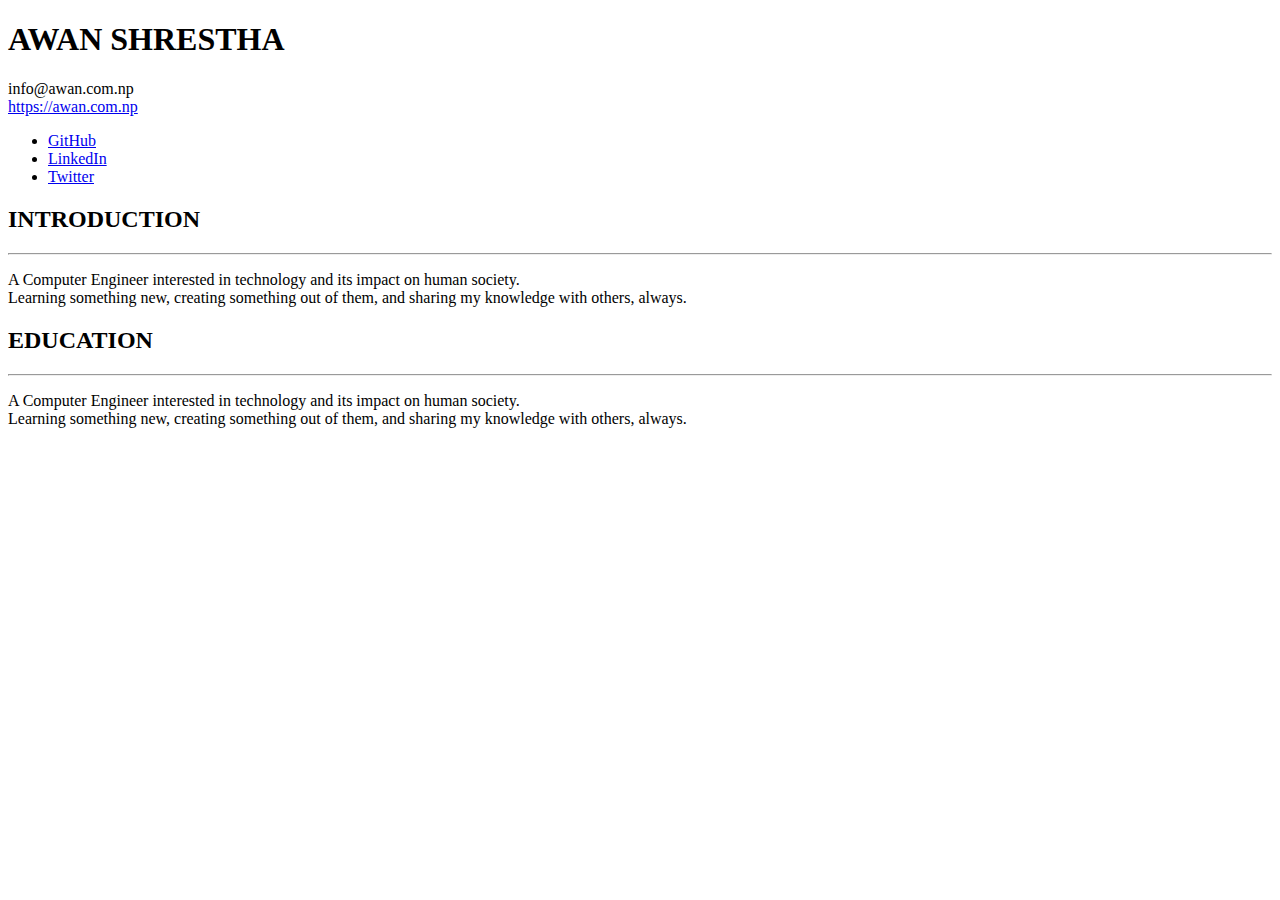
==== index.html @ 1afc9c22 "adds basic details" ====
<!DOCTYPE html>
<html lang="en">

<head>
    <meta charset="UTF-8">
    <meta http-equiv="X-UA-Compatible" content="IE=edge">
    <meta name="viewport" content="width=device-width, initial-scale=1.0">
    <link rel="shortcut icon" href="/assets/favicon.png" type="image/x-icon">

    <title>Awan Shrestha</title>
    <meta name="description" content="Awan Shrestha - Learn, Create, Contribute" />
    <meta name="keywords" content="Awan Shrestha" />

    <meta property="og:locale" content="en_US" />
    <meta property="og:title" content="Awan Shrestha" />
    <meta property="og:description" content="Awan Shrestha - Learn, Create, Contribute." />
    <meta property="og:type" content="website" />
    <meta property="og:url" content="https://awanshrestha.github.io/" />
    <meta property="og:site_name" content="Awan Shrestha" />
    <meta property="og:updated_time" content="2023-03-15T06:28:21+00:00" />
    <meta property="og:image" content="/assets/favicon.png" />
    <meta property="og:image:alt" content="Awan Shrestha" />

    <meta property="article:tag" content="Awan Shrestha" />

    <meta name="twitter:title" content="Awan Shrestha" />
    <meta name="twitter:description" content="Awan Shrestha - Learn, Create, Contribute" />
    <meta name="twitter:card" content="summary">
    <meta name="twitter:creator" content="Awan Shrestha">
    <meta name="twitter:image" content="https://awanshrestha.github.io/assets/favicon.png" />

    <script type="application/ld+json">
        {"@context":"https://schema.org","@graph":[{"@type":"WebPage","@id":"https://awanshrestha.github.io/","url":"https://awanshrestha.github.io/","name":"Awan Shrestha","datePublished":"2023-03-15T06:28:21+00:00","dateModified":"2023-03-15T06:28:21+00:00","headline":"Awan Shrestha","description":"Awan Shrestha - Learn, Create, Contribute","keywords":"Awan Shrestha","isPartOf":{"@id":"https://awanshrestha.github.io/"},"image":{"@type":"ImageObject","url":"https://awanshrestha.github.io/assets/favicon.png"},"inLanguage":"en","mainEntityOfPage":{"@id":"https://awanshrestha.github.io/","@type":"WebPage"},"author":[{"@type":"Person","name":"Awan Shrestha","sameAs":["https://www.linkedin.com/in/awanshrestha/","https://twitter.com/awanshrestha1","https://dev.to/awanshrestha/"],"url":"https://awanshrestha.github.io/","image":{"@type":"ImageObject","inLanguage":"en-US","url":"https://awanshrestha.github.io/assets/favicon.png","caption":"Eon Tools"}}]},{"@type":"WebSite","@id":"https://awanshrestha.github.io/","url":"https://awanshrestha.github.io/","name":"Awan Shrestha","description":"Awan Shrestha - Learn, Create, Contribute","inLanguage":"en"}]}
    </script>

</head>

<body>
    <div class="page-container">

        <header>
            <h1>AWAN SHRESTHA</h1>
            <p>
               <span>info@awan.com.np</span>
                <br>
            <a href="https://awan.com.np">https://awan.com.np</a>
            <ul>
                <li>
                    <a href="https://github.com/awanshrestha">GitHub</a>
                </li>
                <li>
                    <a href="https://www.linkedin.com/in/awanshrestha/">LinkedIn</a>
                </li>
                <li>
                    <a href="https://twitter.com/awanshrestha1">Twitter</a>
                </li>
            </ul>
            </p>
        </header>

        <div id="introduction">
            <h2>INTRODUCTION</h2>
            <hr>
            <p>
                A Computer Engineer interested in technology and its impact on  human society. 
                <br> 
                Learning something new, creating something out of them, and sharing my knowledge with others, always. 
            </p>
        </div>

        <div id="education">
            <h2>EDUCATION</h2>
            <hr>
            <p>
                A Computer Engineer interested in technology and its impact on  human society. 
                <br> 
                Learning something new, creating something out of them, and sharing my knowledge with others, always. 
            </p>
        </div>
    </div>
</body>

</html>
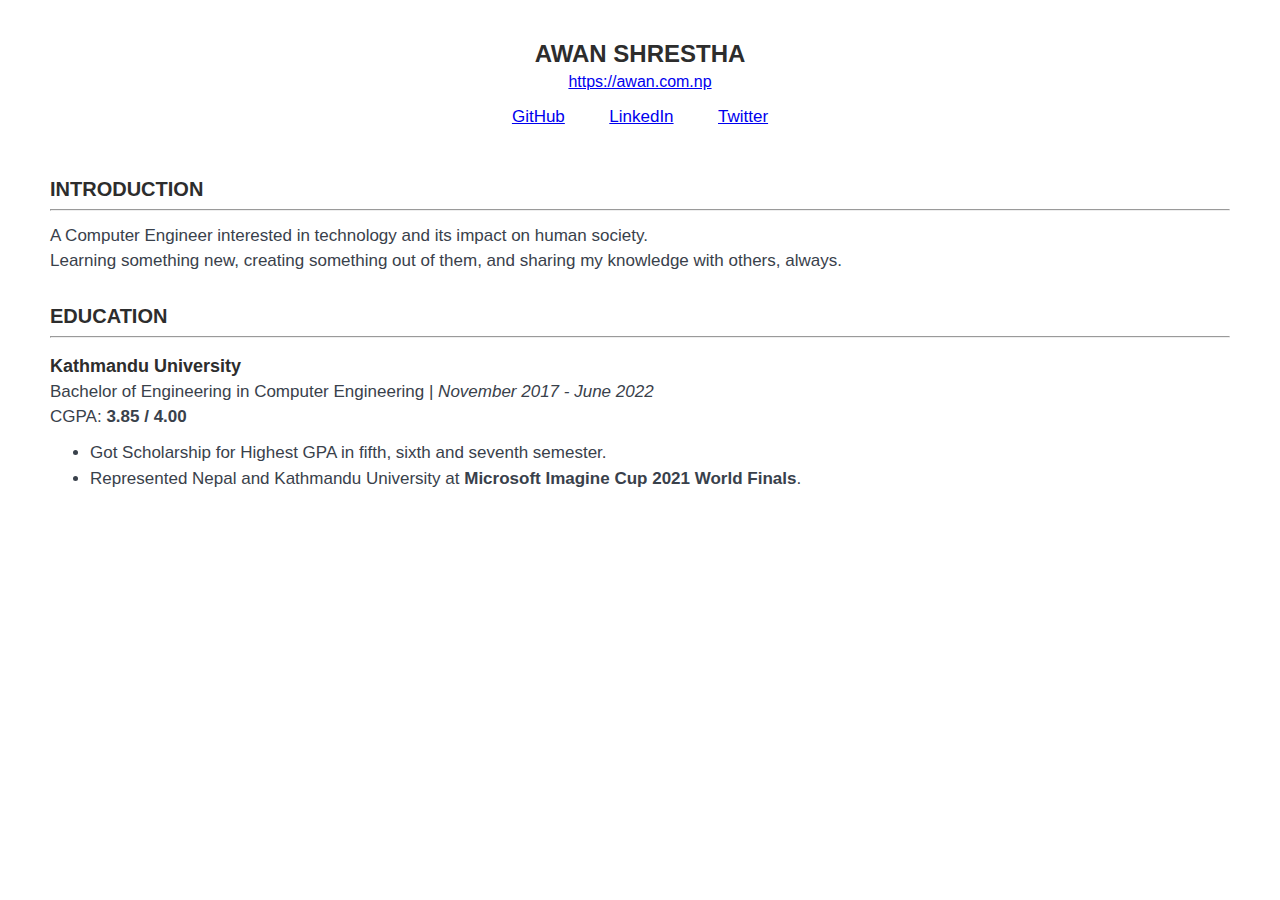
==== commit 739f3876: "adds basic details" ====
--- a/index.html
+++ b/index.html
@@ -33,6 +33,61 @@
         {"@context":"https://schema.org","@graph":[{"@type":"WebPage","@id":"https://awanshrestha.github.io/","url":"https://awanshrestha.github.io/","name":"Awan Shrestha","datePublished":"2023-03-15T06:28:21+00:00","dateModified":"2023-03-15T06:28:21+00:00","headline":"Awan Shrestha","description":"Awan Shrestha - Learn, Create, Contribute","keywords":"Awan Shrestha","isPartOf":{"@id":"https://awanshrestha.github.io/"},"image":{"@type":"ImageObject","url":"https://awanshrestha.github.io/assets/favicon.png"},"inLanguage":"en","mainEntityOfPage":{"@id":"https://awanshrestha.github.io/","@type":"WebPage"},"author":[{"@type":"Person","name":"Awan Shrestha","sameAs":["https://www.linkedin.com/in/awanshrestha/","https://twitter.com/awanshrestha1","https://dev.to/awanshrestha/"],"url":"https://awanshrestha.github.io/","image":{"@type":"ImageObject","inLanguage":"en-US","url":"https://awanshrestha.github.io/assets/favicon.png","caption":"Eon Tools"}}]},{"@type":"WebSite","@id":"https://awanshrestha.github.io/","url":"https://awanshrestha.github.io/","name":"Awan Shrestha","description":"Awan Shrestha - Learn, Create, Contribute","inLanguage":"en"}]}
     </script>
 
+    <style>
+        body{
+            margin: 0;
+            padding: 0;
+            font-family: Arial, Helvetica, sans-serif;
+        }
+        .page-container{
+            margin: 40px 50px;
+        }
+        header{
+            text-align: center;
+        }
+        h1, h2, h3{
+            color: #2D2D2D;
+        }
+        p, li{
+            font-size: 17px;
+            color: #39414b;
+        }
+        p{
+            margin: 5px 0 0;
+        }
+        hr{
+            margin-bottom: 15px;
+        }
+        li{
+            margin: 6px 0;
+        }
+        h1{
+            margin-bottom: 5px;
+            font-size: 24px;
+        }
+        header p{
+            margin: 5px;
+        }
+        header ul{
+            padding: 0;
+            margin: 10px 0;
+            list-style: none;
+        }
+        header ul li{
+            display: inline-block;
+            padding: 0 20px;
+        }
+        h2{
+            margin-bottom: 0;
+            font-size: 20px;
+        }
+        h3{
+            margin-bottom: 5px;
+            font-size: 18px;
+        }
+        
+    </style>
+
 </head>
 
 <body>
@@ -40,41 +95,55 @@
 
         <header>
             <h1>AWAN SHRESTHA</h1>
-            <p>
-               <span>info@awan.com.np</span>
-                <br>
-            <a href="https://awan.com.np">https://awan.com.np</a>
+            <div>
+            <a href="https://awan.com.np" target="_blank">https://awan.com.np</a>
             <ul>
                 <li>
-                    <a href="https://github.com/awanshrestha">GitHub</a>
+                    <a href="https://github.com/awanshrestha" target="_blank">GitHub</a>
                 </li>
                 <li>
-                    <a href="https://www.linkedin.com/in/awanshrestha/">LinkedIn</a>
+                    <a href="https://www.linkedin.com/in/awanshrestha/" target="_blank">LinkedIn</a>
                 </li>
                 <li>
-                    <a href="https://twitter.com/awanshrestha1">Twitter</a>
+                    <a href="https://twitter.com/awanshrestha1" target="_blank">Twitter</a>
                 </li>
             </ul>
-            </p>
+        </div>
         </header>
+        <br>
 
         <div id="introduction">
             <h2>INTRODUCTION</h2>
             <hr>
             <p>
                 A Computer Engineer interested in technology and its impact on  human society. 
-                <br> 
+            </p>
+            <p>
                 Learning something new, creating something out of them, and sharing my knowledge with others, always. 
             </p>
         </div>
 
+        <br>
+
         <div id="education">
             <h2>EDUCATION</h2>
             <hr>
+            <h3>Kathmandu University</h3>
             <p>
-                A Computer Engineer interested in technology and its impact on  human society. 
-                <br> 
-                Learning something new, creating something out of them, and sharing my knowledge with others, always. 
+                Bachelor of Engineering in Computer Engineering | <em>November 2017 - June 2022</em>
+            </p>
+            <p>
+                CGPA: <strong>3.85 / 4.00</strong>
+            </p>
+            <p>
+                <ul>
+                    <li>
+                        Got Scholarship for Highest GPA in fifth, sixth and seventh semester. 
+                    </li>
+                    <li>
+                        Represented Nepal and Kathmandu University at <strong>Microsoft Imagine Cup 2021 World Finals</strong>.
+                    </li>
+                </ul>
             </p>
         </div>
     </div>
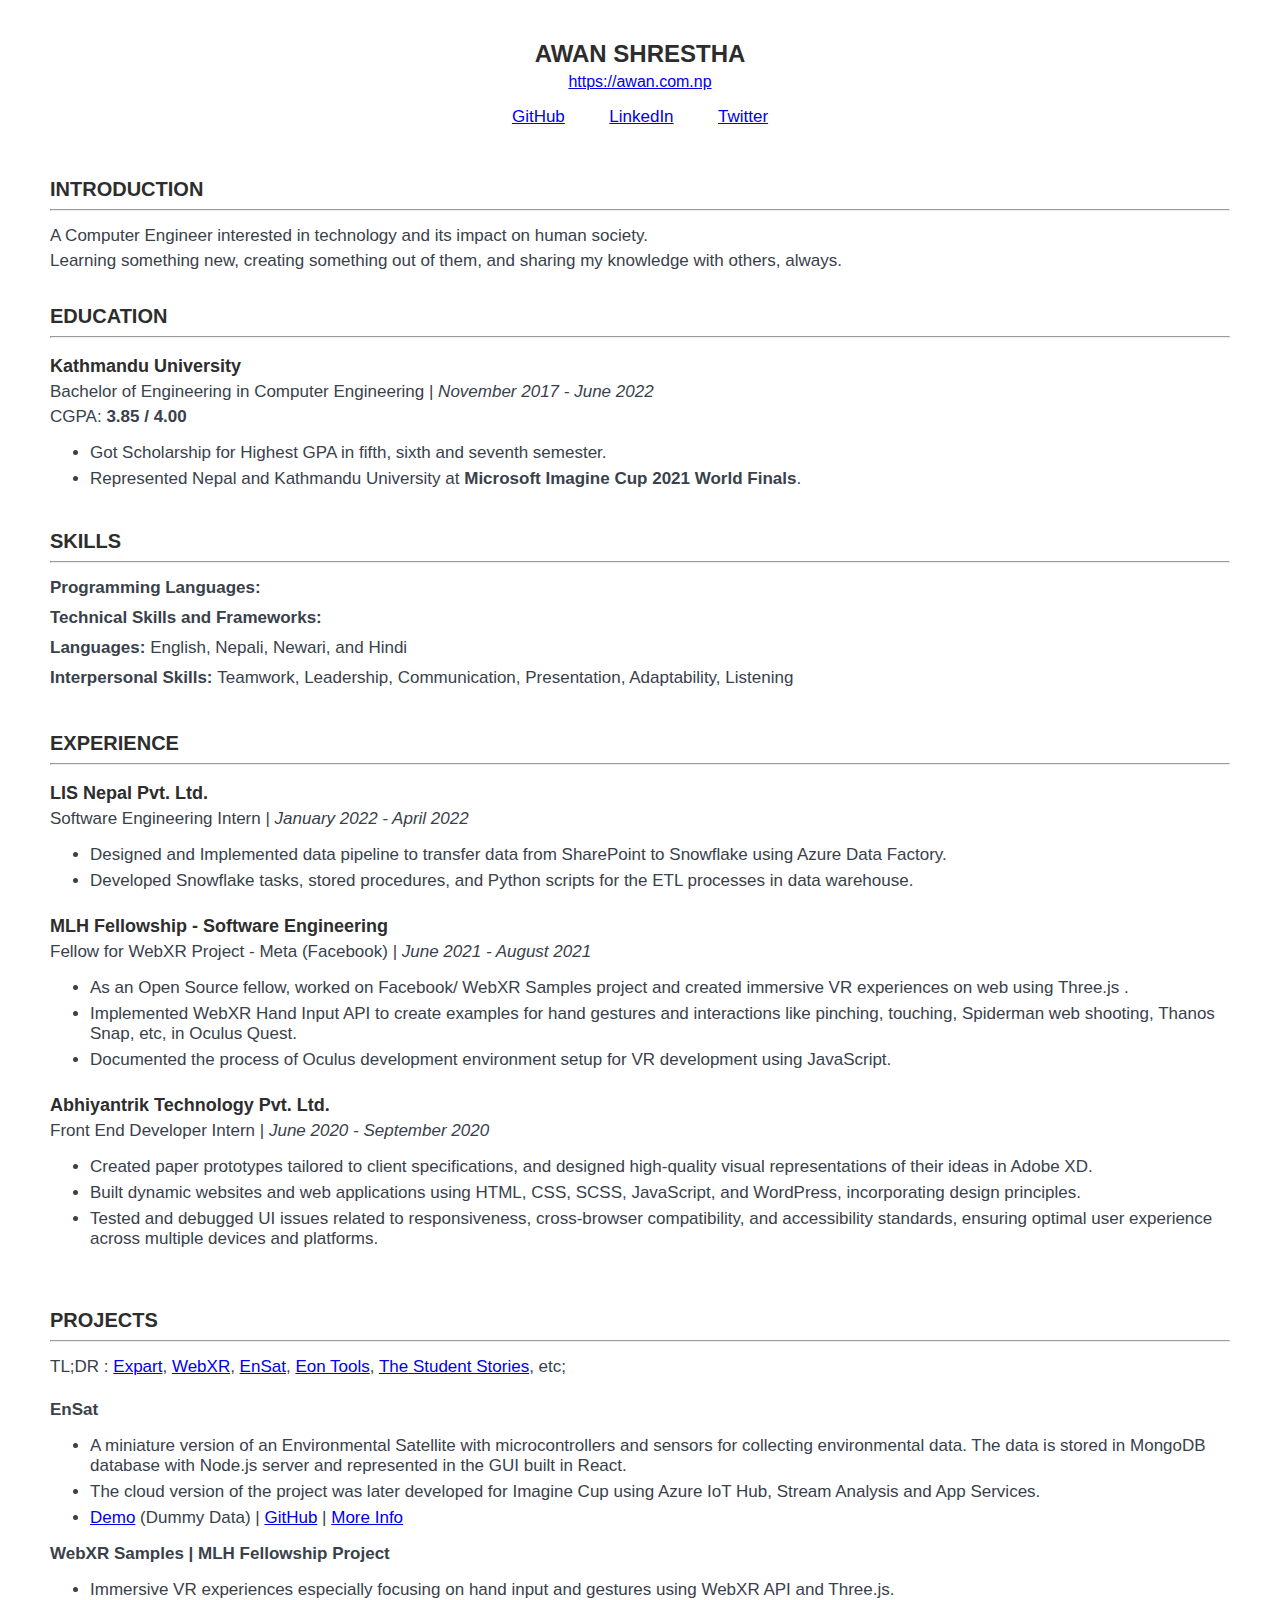
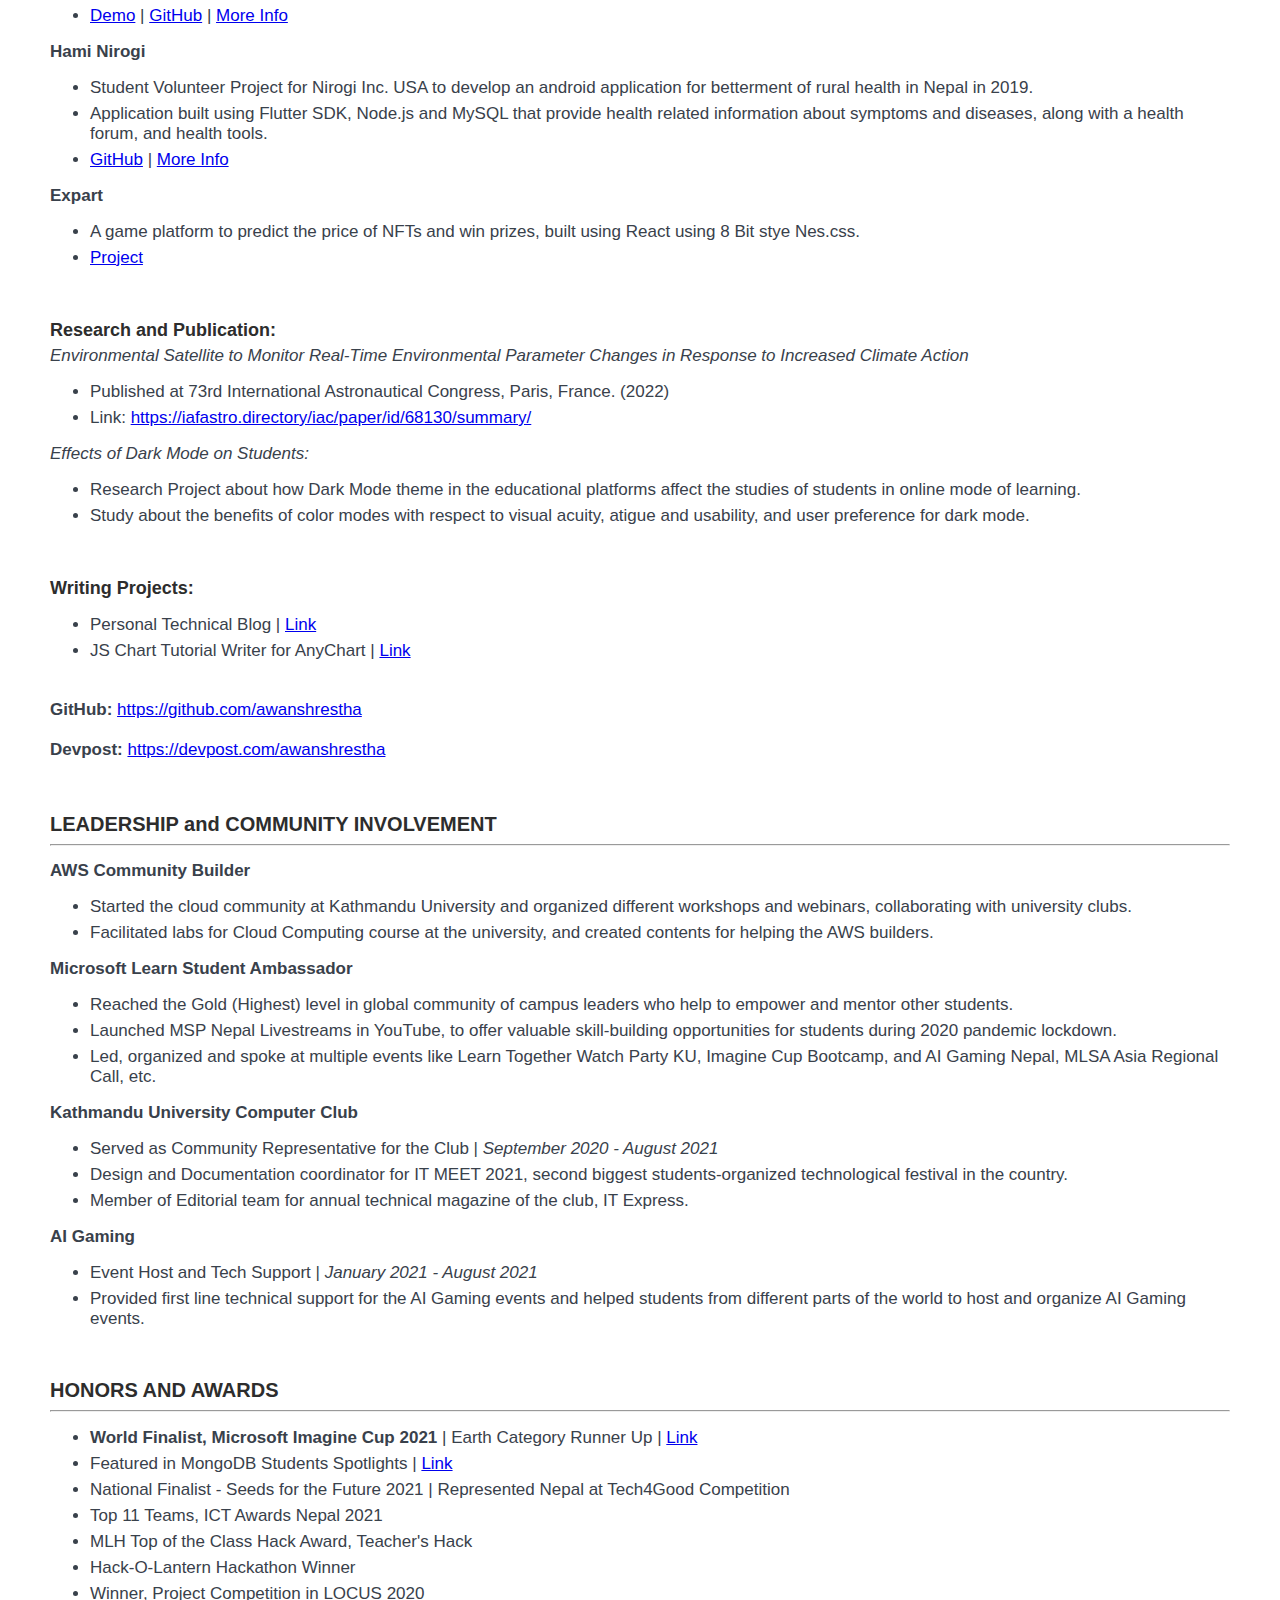
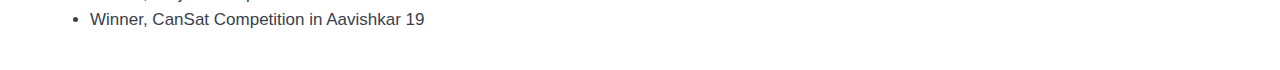
==== commit c1b9a9dc: "Adds other sections" ====
--- a/index.html
+++ b/index.html
@@ -34,58 +34,87 @@
     </script>
 
     <style>
-        body{
+        body {
             margin: 0;
             padding: 0;
             font-family: Arial, Helvetica, sans-serif;
         }
-        .page-container{
+
+        .page-container {
             margin: 40px 50px;
         }
-        header{
+
+        header {
             text-align: center;
         }
-        h1, h2, h3{
+
+        h1,
+        h2,
+        h3 {
             color: #2D2D2D;
         }
-        p, li{
+
+        p,
+        li {
             font-size: 17px;
             color: #39414b;
         }
-        p{
+
+        p {
             margin: 5px 0 0;
         }
-        hr{
+
+        hr {
             margin-bottom: 15px;
         }
-        li{
+
+        li {
             margin: 6px 0;
         }
-        h1{
+
+        h1 {
             margin-bottom: 5px;
             font-size: 24px;
         }
-        header p{
+
+        header p {
             margin: 5px;
         }
-        header ul{
+
+        header ul {
             padding: 0;
             margin: 10px 0;
             list-style: none;
         }
-        header ul li{
+
+        header ul li {
             display: inline-block;
             padding: 0 20px;
         }
-        h2{
+
+        h2 {
             margin-bottom: 0;
             font-size: 20px;
         }
-        h3{
+
+        h3 {
             margin-bottom: 5px;
             font-size: 18px;
         }
-        
+
+        #education ul {
+            margin-bottom: 0;
+        }
+
+        #skills p {
+            margin-bottom: 10px;
+        }
+
+        #experience ul {
+            margin-bottom: 25px;
+        }
+
+        #awards ul li {}
     </style>
 
 </head>
@@ -96,19 +125,19 @@
         <header>
             <h1>AWAN SHRESTHA</h1>
             <div>
-            <a href="https://awan.com.np" target="_blank">https://awan.com.np</a>
-            <ul>
-                <li>
-                    <a href="https://github.com/awanshrestha" target="_blank">GitHub</a>
-                </li>
-                <li>
-                    <a href="https://www.linkedin.com/in/awanshrestha/" target="_blank">LinkedIn</a>
-                </li>
-                <li>
-                    <a href="https://twitter.com/awanshrestha1" target="_blank">Twitter</a>
-                </li>
-            </ul>
-        </div>
+                <a href="https://awan.com.np" target="_blank">https://awan.com.np</a>
+                <ul>
+                    <li>
+                        <a href="https://github.com/awanshrestha" target="_blank">GitHub</a>
+                    </li>
+                    <li>
+                        <a href="https://www.linkedin.com/in/awanshrestha/" target="_blank">LinkedIn</a>
+                    </li>
+                    <li>
+                        <a href="https://twitter.com/awanshrestha1" target="_blank">Twitter</a>
+                    </li>
+                </ul>
+            </div>
         </header>
         <br>
 
@@ -116,10 +145,10 @@
             <h2>INTRODUCTION</h2>
             <hr>
             <p>
-                A Computer Engineer interested in technology and its impact on  human society. 
-            </p>
-            <p>
-                Learning something new, creating something out of them, and sharing my knowledge with others, always. 
+                A Computer Engineer interested in technology and its impact on human society.
+            </p>
+            <p>
+                Learning something new, creating something out of them, and sharing my knowledge with others, always.
             </p>
         </div>
 
@@ -136,16 +165,356 @@
                 CGPA: <strong>3.85 / 4.00</strong>
             </p>
             <p>
-                <ul>
-                    <li>
-                        Got Scholarship for Highest GPA in fifth, sixth and seventh semester. 
-                    </li>
-                    <li>
-                        Represented Nepal and Kathmandu University at <strong>Microsoft Imagine Cup 2021 World Finals</strong>.
-                    </li>
-                </ul>
-            </p>
-        </div>
+            <ul>
+                <li>
+                    Got Scholarship for Highest GPA in fifth, sixth and seventh semester.
+                </li>
+                <li>
+                    Represented Nepal and Kathmandu University at <strong>Microsoft Imagine Cup 2021 World
+                        Finals</strong>.
+                </li>
+            </ul>
+            </p>
+        </div>
+
+        <br>
+
+        <div id="skills">
+            <h2>SKILLS</h2>
+            <hr>
+            <p>
+                <strong>Programming Languages: </strong>
+                <span></span>
+            </p>
+            <p>
+                <strong>Technical Skills and Frameworks: </strong>
+                <span></span>
+            </p>
+            <p>
+                <strong>Languages: </strong>
+                <span>English, Nepali, Newari, and Hindi</span>
+            </p>
+            <p>
+                <strong>Interpersonal Skills: </strong>
+                <span>Teamwork, Leadership, Communication, Presentation, Adaptability, Listening </span>
+            </p>
+        </div>
+
+        <br>
+
+        <div id="experience">
+            <h2>EXPERIENCE</h2>
+            <hr>
+            <h3>LIS Nepal Pvt. Ltd.</h3>
+            <p>
+                Software Engineering Intern | <em>January 2022 - April 2022</em>
+            </p>
+            <p>
+            <ul>
+                <li>
+                    Designed and Implemented data pipeline to transfer data from SharePoint to Snowflake using Azure
+                    Data Factory.
+                </li>
+                <li>
+                    Developed Snowflake tasks, stored procedures, and Python scripts for the ETL processes in data
+                    warehouse.
+                </li>
+            </ul>
+            </p>
+
+            <h3>MLH Fellowship - Software Engineering</h3>
+            <p>
+                Fellow for WebXR Project - Meta (Facebook) | <em>June 2021 - August 2021</em>
+            </p>
+            <p>
+            <ul>
+                <li>
+                    As an Open Source fellow, worked on Facebook/ WebXR Samples project and created immersive VR
+                    experiences on web using Three.js .
+                </li>
+                <li>
+                    Implemented WebXR Hand Input API to create examples for hand gestures and interactions like
+                    pinching, touching, Spiderman web shooting, Thanos Snap, etc, in Oculus Quest.
+                </li>
+                <li>
+                    Documented the process of Oculus development environment setup for VR development using JavaScript.
+                </li>
+            </ul>
+            </p>
+
+            <h3>Abhiyantrik Technology Pvt. Ltd.</h3>
+            <p>
+                Front End Developer Intern | <em>June 2020 - September 2020 </em>
+            </p>
+            <p>
+            <ul>
+                <li>
+                    Created paper prototypes tailored to client specifications, and designed high-quality visual
+                    representations of their ideas in Adobe XD.
+                </li>
+                <li>
+                    Built dynamic websites and web applications using HTML, CSS, SCSS, JavaScript, and WordPress,
+                    incorporating design principles.
+                </li>
+                <li>
+                    Tested and debugged UI issues related to responsiveness, cross-browser compatibility, and
+                    accessibility standards, ensuring optimal user experience across multiple devices and platforms.
+                </li>
+            </ul>
+            </p>
+        </div>
+
+        <br>
+
+        <div id="projects">
+            <h2>PROJECTS</h2>
+            <hr>
+
+            <p>
+                TL;DR :
+                <a href="https://expart.me/#/enter" target="_blank">Expart</a>,
+                <a href="https://www.youtube.com/watch?v=NhNpafQDHbs" target="_blank">WebXR</a>,
+                <a href="https://ensat.netlify.app/" target="_blank">EnSat</a>,
+                <a href="https://eontools.com/">Eon Tools</a>,
+                <a href="https://thestudentstories.com/" target="_blank">The Student Stories</a>, etc;
+            </p>
+            <br>
+
+            <p>
+                <strong>EnSat</strong>
+                <br>
+                <ul>
+                    <li>
+                        A miniature version of an Environmental Satellite with microcontrollers and sensors for collecting environmental data. The data is stored in MongoDB database with Node.js server and represented in the GUI built in React.
+                    </li>
+                    <li>
+                        The cloud version of the project was later developed for Imagine Cup using Azure IoT Hub, Stream Analysis and App Services.
+                    </li>
+                    <li>
+                        <a href="https://ensat.netlify.app/"
+                        target="_blank">Demo</a> (Dummy Data) 
+                        | <a href="https://github.com/awanshrestha/ensat"
+                        target="_blank">GitHub</a> 
+                        | <a href="https://ensatnepal.github.io/"
+                        target="_blank">More Info</a> 
+                    </li>
+                </ul>
+            </p>
+
+            <p>
+                <strong>WebXR Samples | MLH Fellowship Project</strong>
+                <br>
+                <ul>
+                    <li>
+                        Immersive VR experiences especially focusing on hand input and gestures using WebXR API and Three.js.
+                    </li>
+                    <li>
+                        <a href="https://www.youtube.com/watch?v=NhNpafQDHbs"
+                        target="_blank">Demo</a> 
+                        | <a href="https://github.com/awanshrestha/webxr-layers"
+                        target="_blank">GitHub</a> 
+                        | <a href="https://awan.com.np/mlh-fellowship/"
+                        target="_blank">More Info</a> 
+                    </li>
+                </ul>
+            </p>
+
+            <p>
+                <strong>Hami Nirogi </strong>
+                <br>
+                <ul>
+                    <li>
+                        Student Volunteer Project for Nirogi Inc. USA to develop an android application for betterment of rural health in Nepal in 2019.
+                    </li>
+                    <li>
+                        Application built using Flutter SDK, Node.js and MySQL that provide health related information about symptoms and diseases, along with a health forum, and health tools.
+                    </li>
+                    <li>
+                        <a href="https://github.com/awanshrestha/nirogi"
+                        target="_blank">GitHub</a> 
+                        | <a href="https://awan.com.np/hami-nirogi/"
+                        target="_blank">More Info</a> 
+                    </li>
+                </ul>
+            </p>
+
+            <p>
+                <strong>Expart </strong>
+                <br>
+                <ul>
+                    <li>
+                        A game platform to predict the price of NFTs and win prizes, built using React using 8 Bit stye Nes.css.
+                    </li>
+                    <li>
+                        <a href="https://expart.me/#/enter"
+                        target="_blank">Project</a> 
+                    </li>
+                </ul>
+            </p>
+
+            <br>
+
+            <h3>Research and Publication:</h3>
+            <p>
+                <em>Environmental Satellite to Monitor Real-Time Environmental Parameter Changes in Response to
+                    Increased Climate Action</em>
+                <br>
+                <ul>
+                    <li>
+                        Published at 73rd International Astronautical Congress, Paris, France. (2022)
+                    </li>
+                    <li>
+                        Link: <a href="https://iafastro.directory/iac/paper/id/68130/summary/"
+                            target="_blank">https://iafastro.directory/iac/paper/id/68130/summary/</a>
+                    </li>
+                </ul>
+            </p>
+            <p>
+                <em>Effects of Dark Mode on Students: </em>
+                <br>
+                <ul>
+                    <li>
+                        Research Project about how Dark Mode theme in the educational platforms affect the studies of students in online mode of learning.
+                    </li>
+                    <li>
+                        Study about the benefits of color modes with respect to visual acuity, atigue and usability, and user preference for dark mode.
+                    </li>
+                </ul>
+            </p>
+
+            <br>
+
+            <h3>Writing Projects:</h3>
+            <p>
+
+            <ul>
+                <li>
+                    Personal Technical Blog | <a href="https://awan.com.np/blog/" target="_blank">Link</a>
+                </li>
+                <li>
+                    JS Chart Tutorial Writer for AnyChart | <a href="https://www.anychart.com/blog/?s=awan+shrestha"
+                        target="_blank">Link</a>
+                </li>
+            </ul>
+            </p>
+            <br>
+
+            <p>
+                <strong>GitHub:</strong> <a href="https://github.com/awanshrestha"
+                    target="_blank">https://github.com/awanshrestha</a>
+                <br><br>
+                <strong>Devpost:</strong> <a href="https://devpost.com/awanshrestha"
+                    target="_blank">https://devpost.com/awanshrestha</a>
+            </p>
+        </div>
+
+        <br><br>
+
+        <div id="community">
+            <h2>LEADERSHIP and COMMUNITY INVOLVEMENT</h2>
+            <hr>
+
+            <p>
+                <strong>AWS Community Builder</strong>
+            <ul>
+                <li>
+                    Started the cloud community at Kathmandu University and organized different workshops and webinars,
+                    collaborating with university clubs.
+                </li>
+                <li>
+                    Facilitated labs for Cloud Computing course at the university, and created contents for helping the
+                    AWS builders.
+                </li>
+            </ul>
+            </p>
+
+            <p>
+                <strong>Microsoft Learn Student Ambassador</strong>
+            <ul>
+                <li>
+                    Reached the Gold (Highest) level in global community of campus leaders who help to empower and
+                    mentor other students.
+                </li>
+                <li>
+                    Launched MSP Nepal Livestreams in YouTube, to offer valuable skill-building opportunities for
+                    students during 2020 pandemic lockdown.
+                </li>
+                <li>
+                    Led, organized and spoke at multiple events like Learn Together Watch Party KU, Imagine Cup
+                    Bootcamp, and AI Gaming Nepal, MLSA Asia Regional Call, etc.
+                </li>
+            </ul>
+            </p>
+
+            <p>
+                <strong>Kathmandu University Computer Club</strong>
+            <ul>
+                <li>
+                    Served as Community Representative for the Club | <em> September 2020 - August 2021 </em>
+                </li>
+                <li>
+                    Design and Documentation coordinator for IT MEET 2021, second biggest students-organized
+                    technological festival in the country.
+                </li>
+                <li>
+                    Member of Editorial team for annual technical magazine of the club, IT Express.
+                </li>
+            </ul>
+            </p>
+
+            <p>
+                <strong>AI Gaming</strong>
+            <ul>
+                <li>
+                    Event Host and Tech Support | <em> January 2021 - August 2021 </em>
+                </li>
+                <li>
+                    Provided first line technical support for the AI Gaming events and helped students from different
+                    parts of the world to host and organize AI Gaming events.
+                </li>
+            </ul>
+            </p>
+        </div>
+
+        <br>
+
+        <div id="awards">
+            <h2>HONORS AND AWARDS</h2>
+            <hr>
+            <p>
+            <ul>
+                <li>
+                    <strong>World Finalist, Microsoft Imagine Cup 2021</strong>
+                    | Earth Category Runner Up | <a
+                        href="https://imaginecup.microsoft.com/en-us/Team/d329da5c-3ea7-4dd7-a049-24024b02f6df"
+                        target="_blank">Link</a>
+                </li>
+                <li>
+                    Featured in MongoDB Students Spotlights | <a
+                        href="https://www.mongodb.com/developer/project/EnSat/ " target="_blank">Link</a>
+                </li>
+                <li>
+                    National Finalist - Seeds for the Future 2021 | Represented Nepal at Tech4Good Competition
+                </li>
+                <li>
+                    Top 11 Teams, ICT Awards Nepal 2021
+                </li>
+                <li>
+                    MLH Top of the Class Hack Award, Teacher's Hack
+                </li>
+                <li>
+                    Hack-O-Lantern Hackathon Winner
+                </li>
+                <li>
+                    Winner, Project Competition in LOCUS 2020
+                </li>
+                <li>
+                    Winner, CanSat Competition in Aavishkar 19
+                </li>
+            </ul>
+            </p>
+        </div>
+
     </div>
 </body>
 
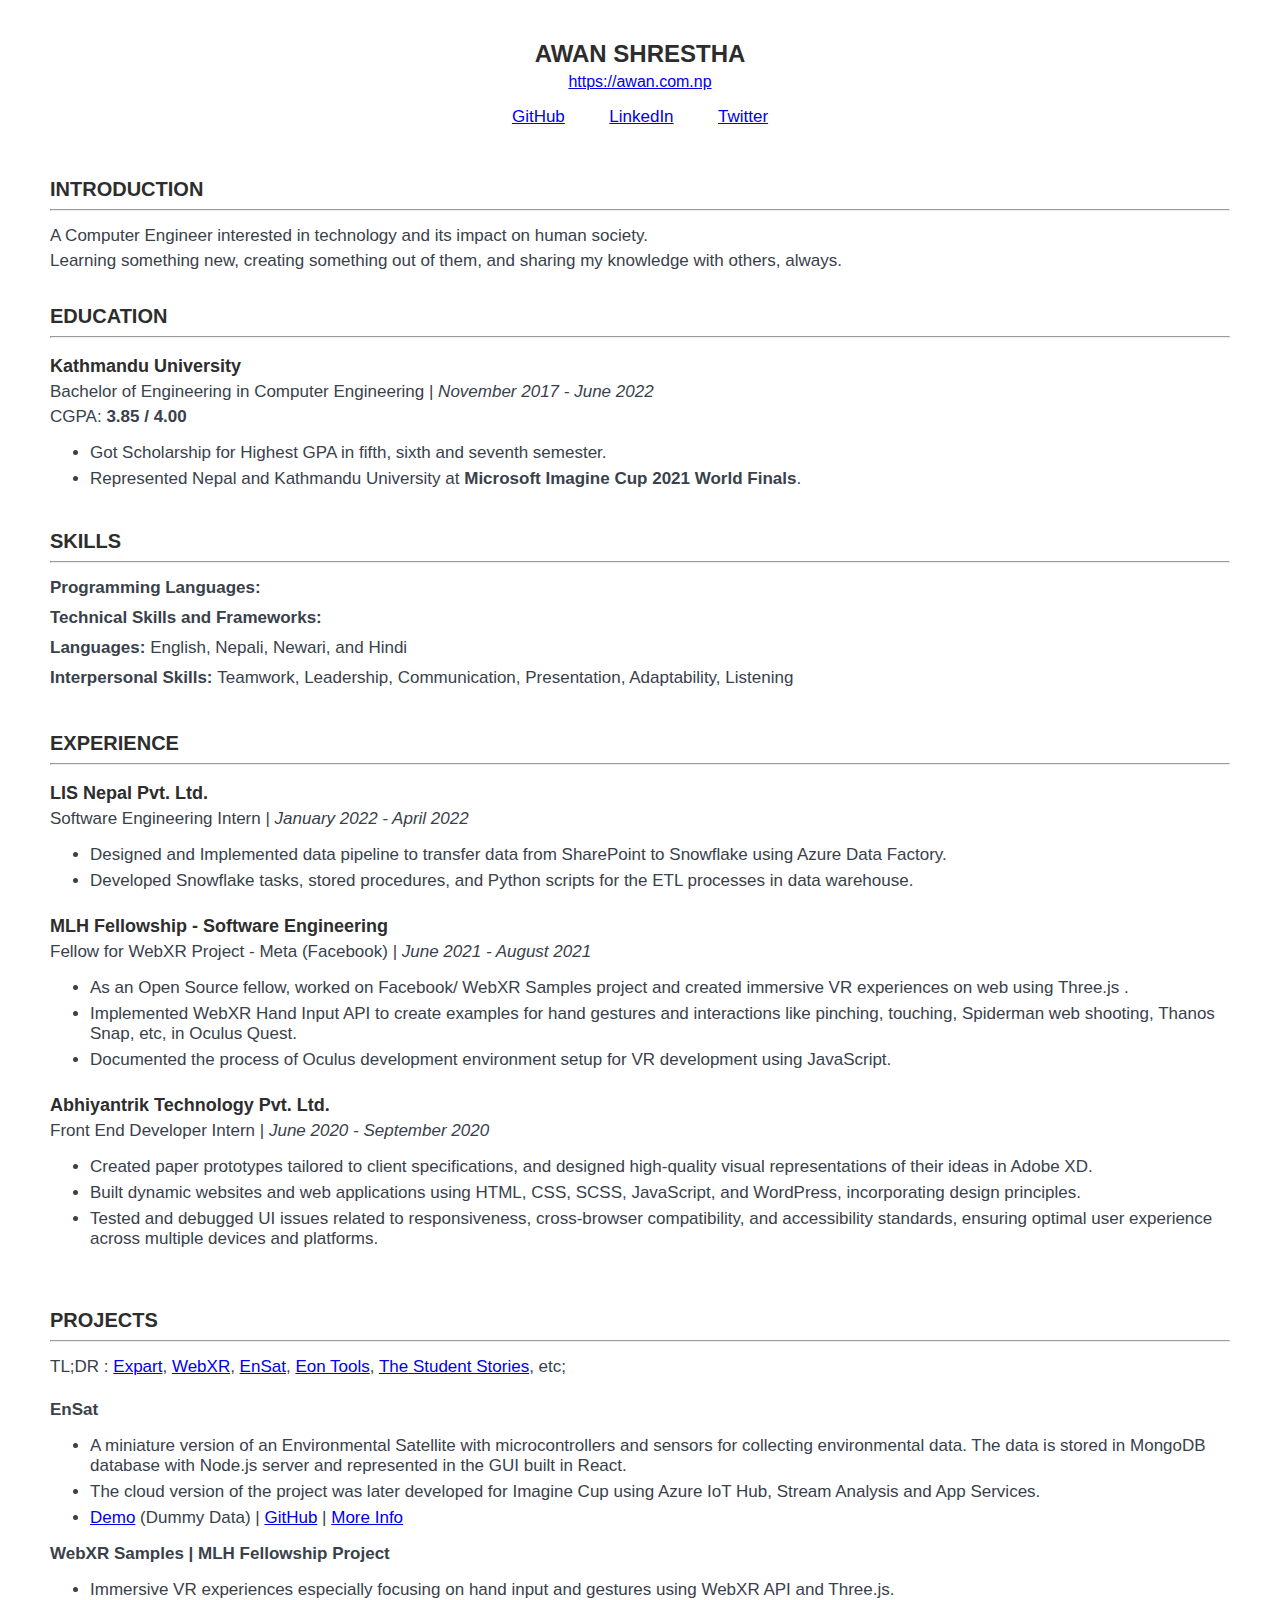
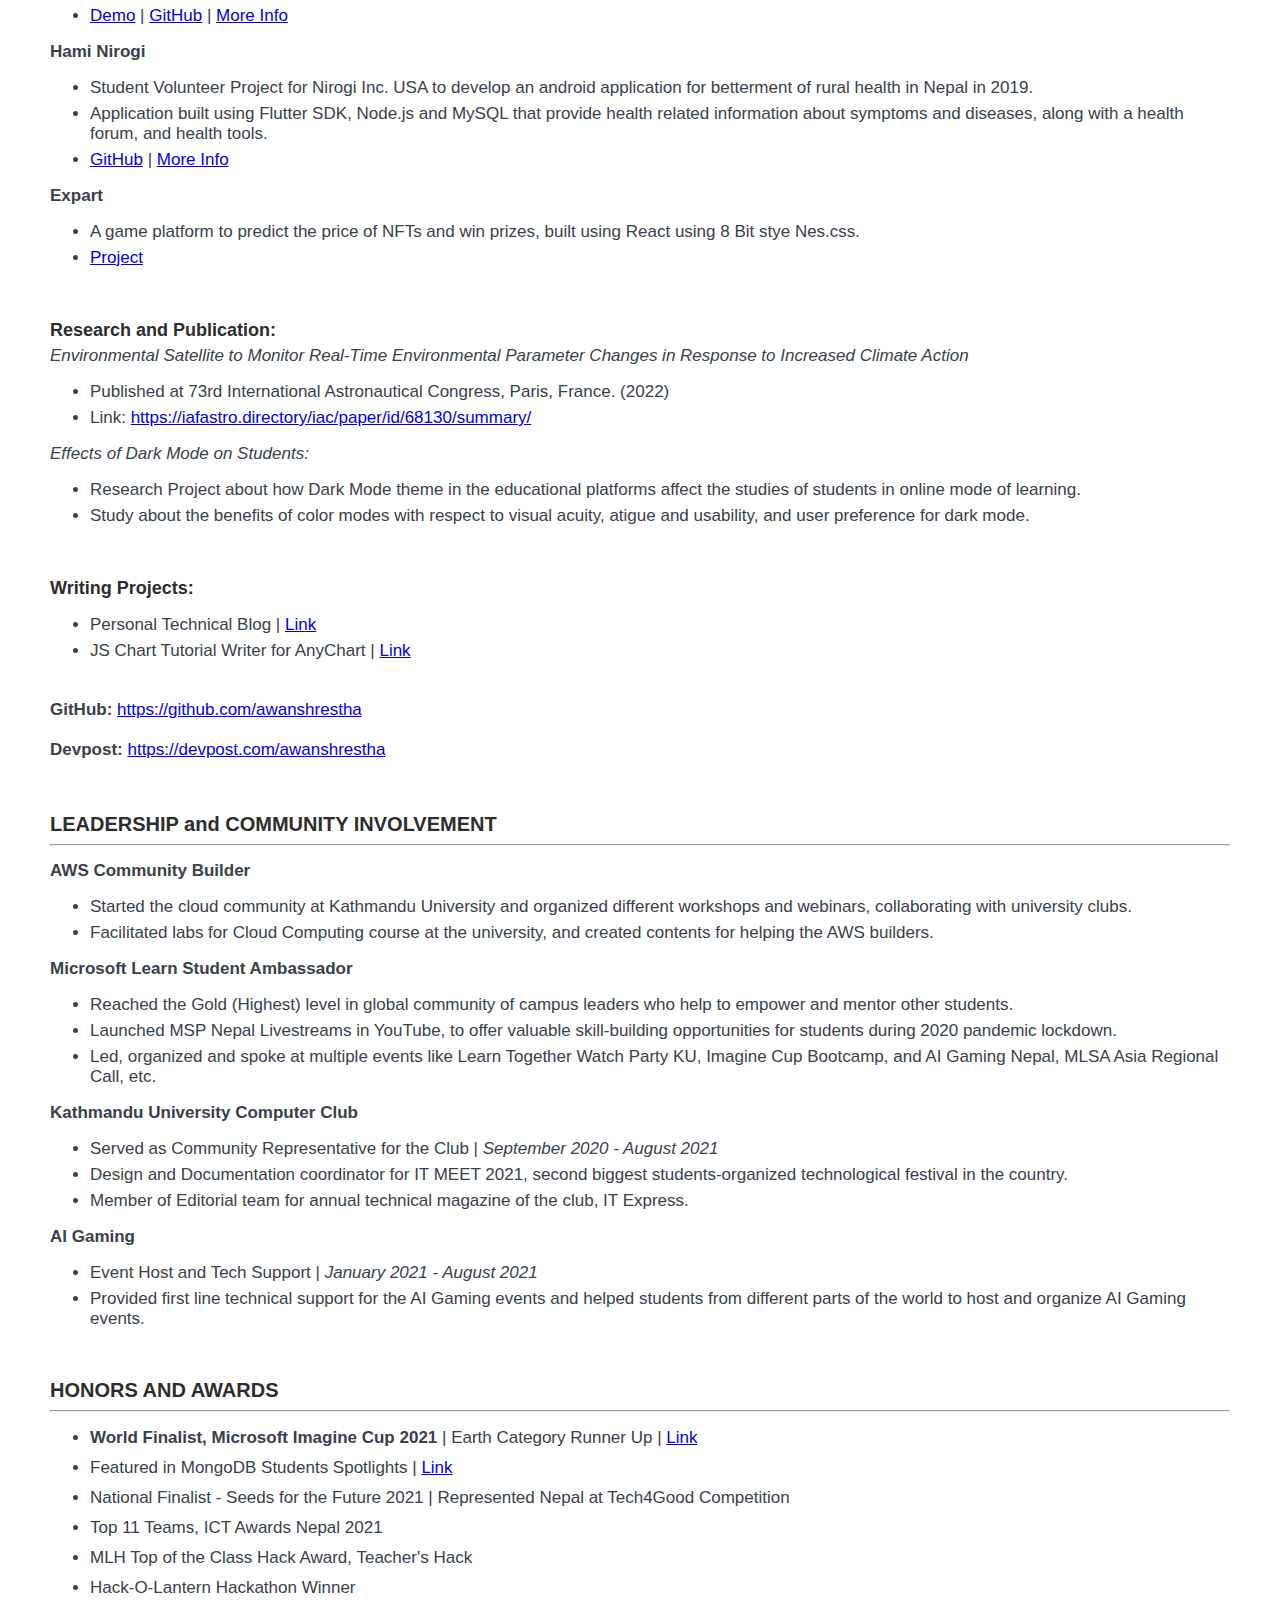
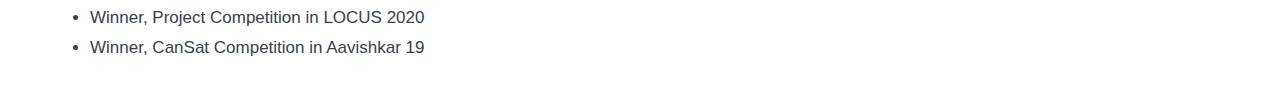
==== commit 5e5983d5: "Adds other sections" ====
--- a/index.html
+++ b/index.html
@@ -114,7 +114,9 @@
             margin-bottom: 25px;
         }
 
-        #awards ul li {}
+        #awards ul li {
+            margin: 10px 0;
+        }
     </style>
 
 </head>
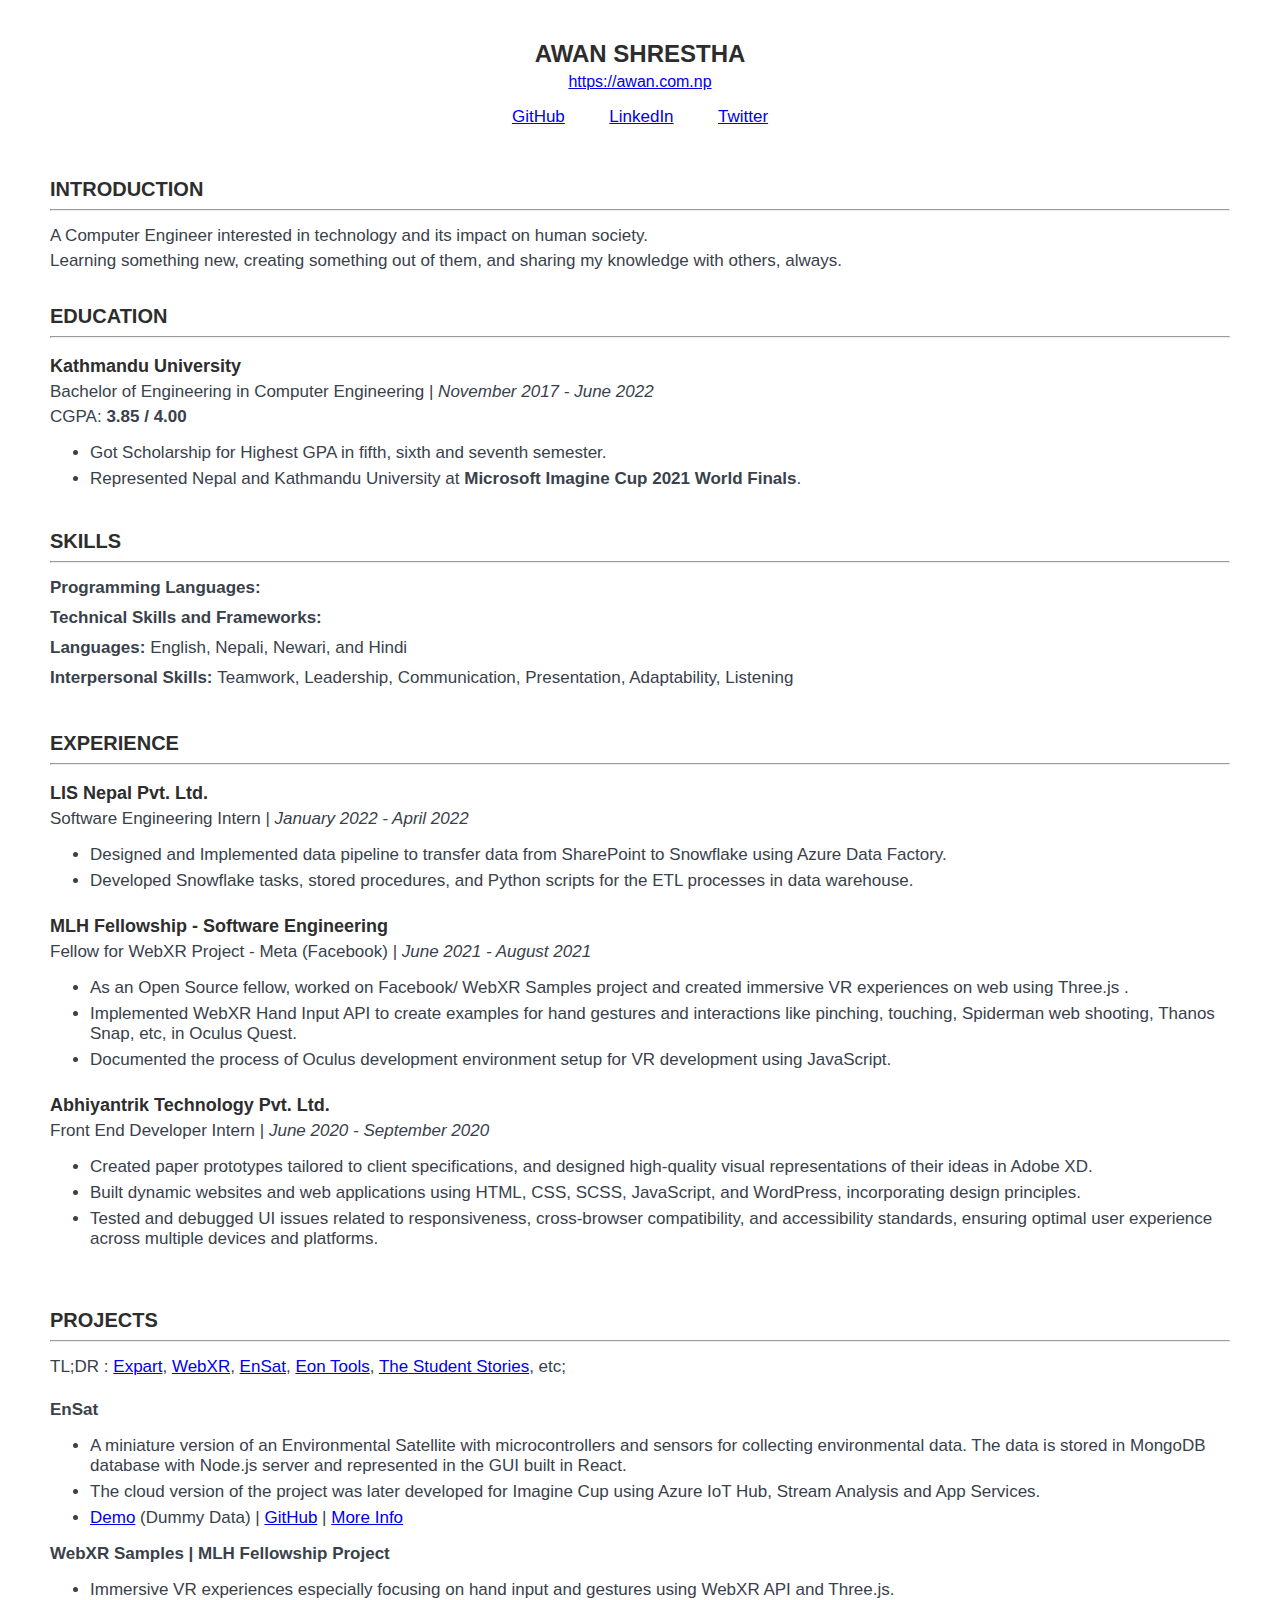
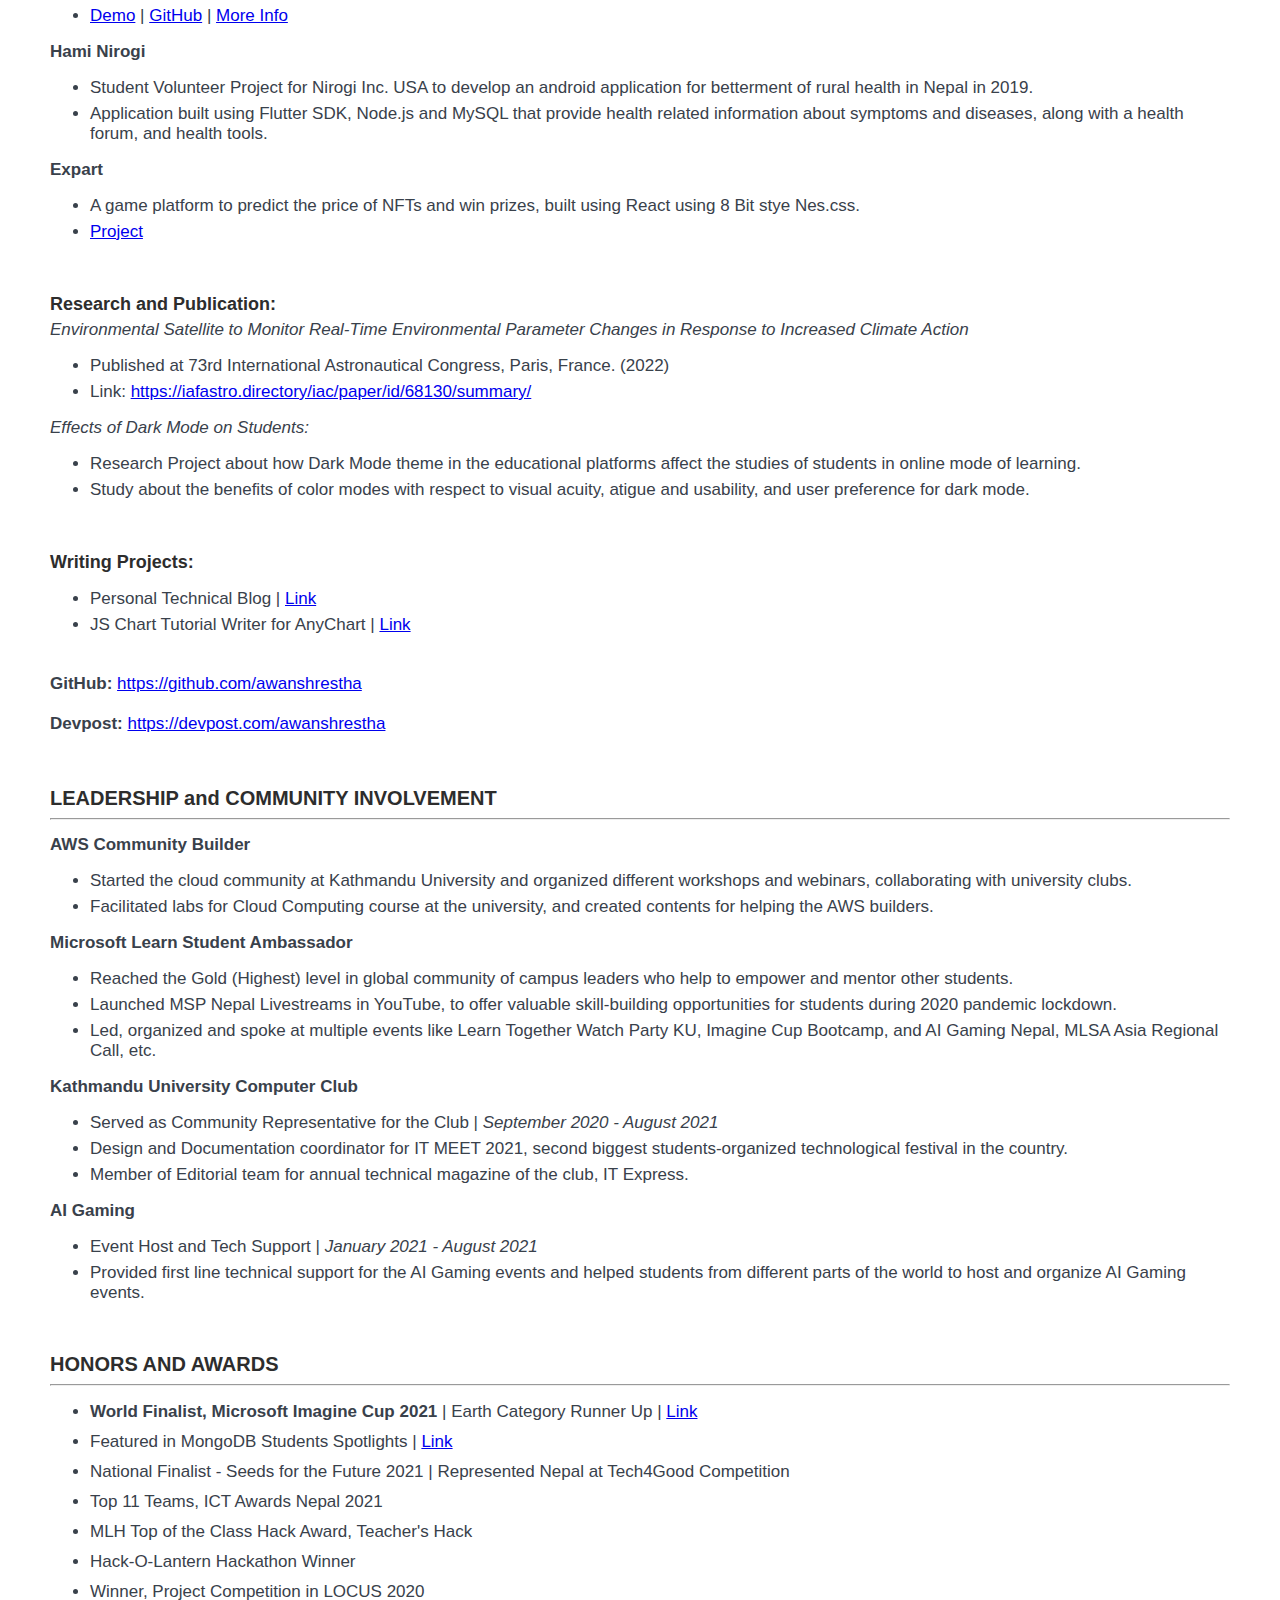
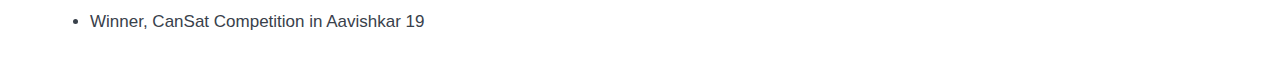
==== commit e90c0b49: "Adds other sections" ====
--- a/index.html
+++ b/index.html
@@ -277,7 +277,7 @@
                 <a href="https://expart.me/#/enter" target="_blank">Expart</a>,
                 <a href="https://www.youtube.com/watch?v=NhNpafQDHbs" target="_blank">WebXR</a>,
                 <a href="https://ensat.netlify.app/" target="_blank">EnSat</a>,
-                <a href="https://eontools.com/">Eon Tools</a>,
+                <a href="https://eontools.com/" target="_blank">Eon Tools</a>,
                 <a href="https://thestudentstories.com/" target="_blank">The Student Stories</a>, etc;
             </p>
             <br>
@@ -331,12 +331,6 @@
                     <li>
                         Application built using Flutter SDK, Node.js and MySQL that provide health related information about symptoms and diseases, along with a health forum, and health tools.
                     </li>
-                    <li>
-                        <a href="https://github.com/awanshrestha/nirogi"
-                        target="_blank">GitHub</a> 
-                        | <a href="https://awan.com.np/hami-nirogi/"
-                        target="_blank">More Info</a> 
-                    </li>
                 </ul>
             </p>
 
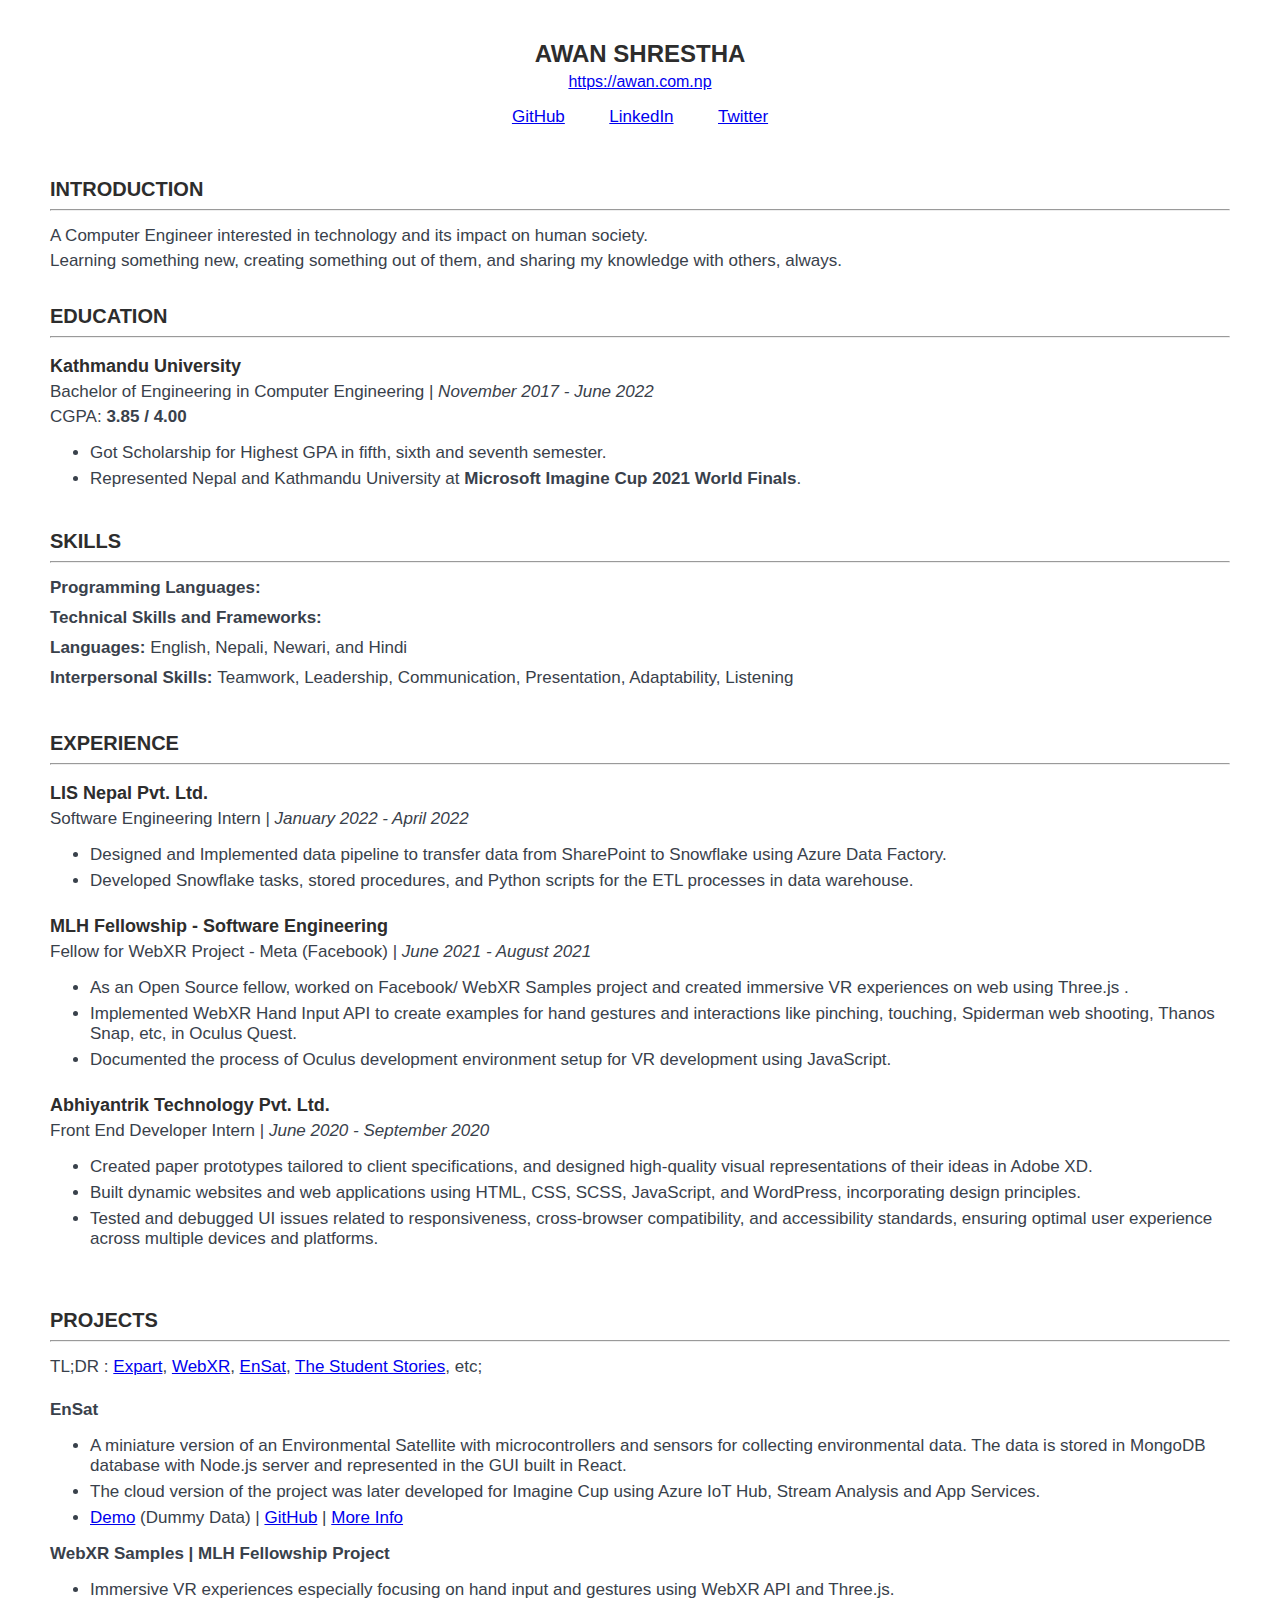
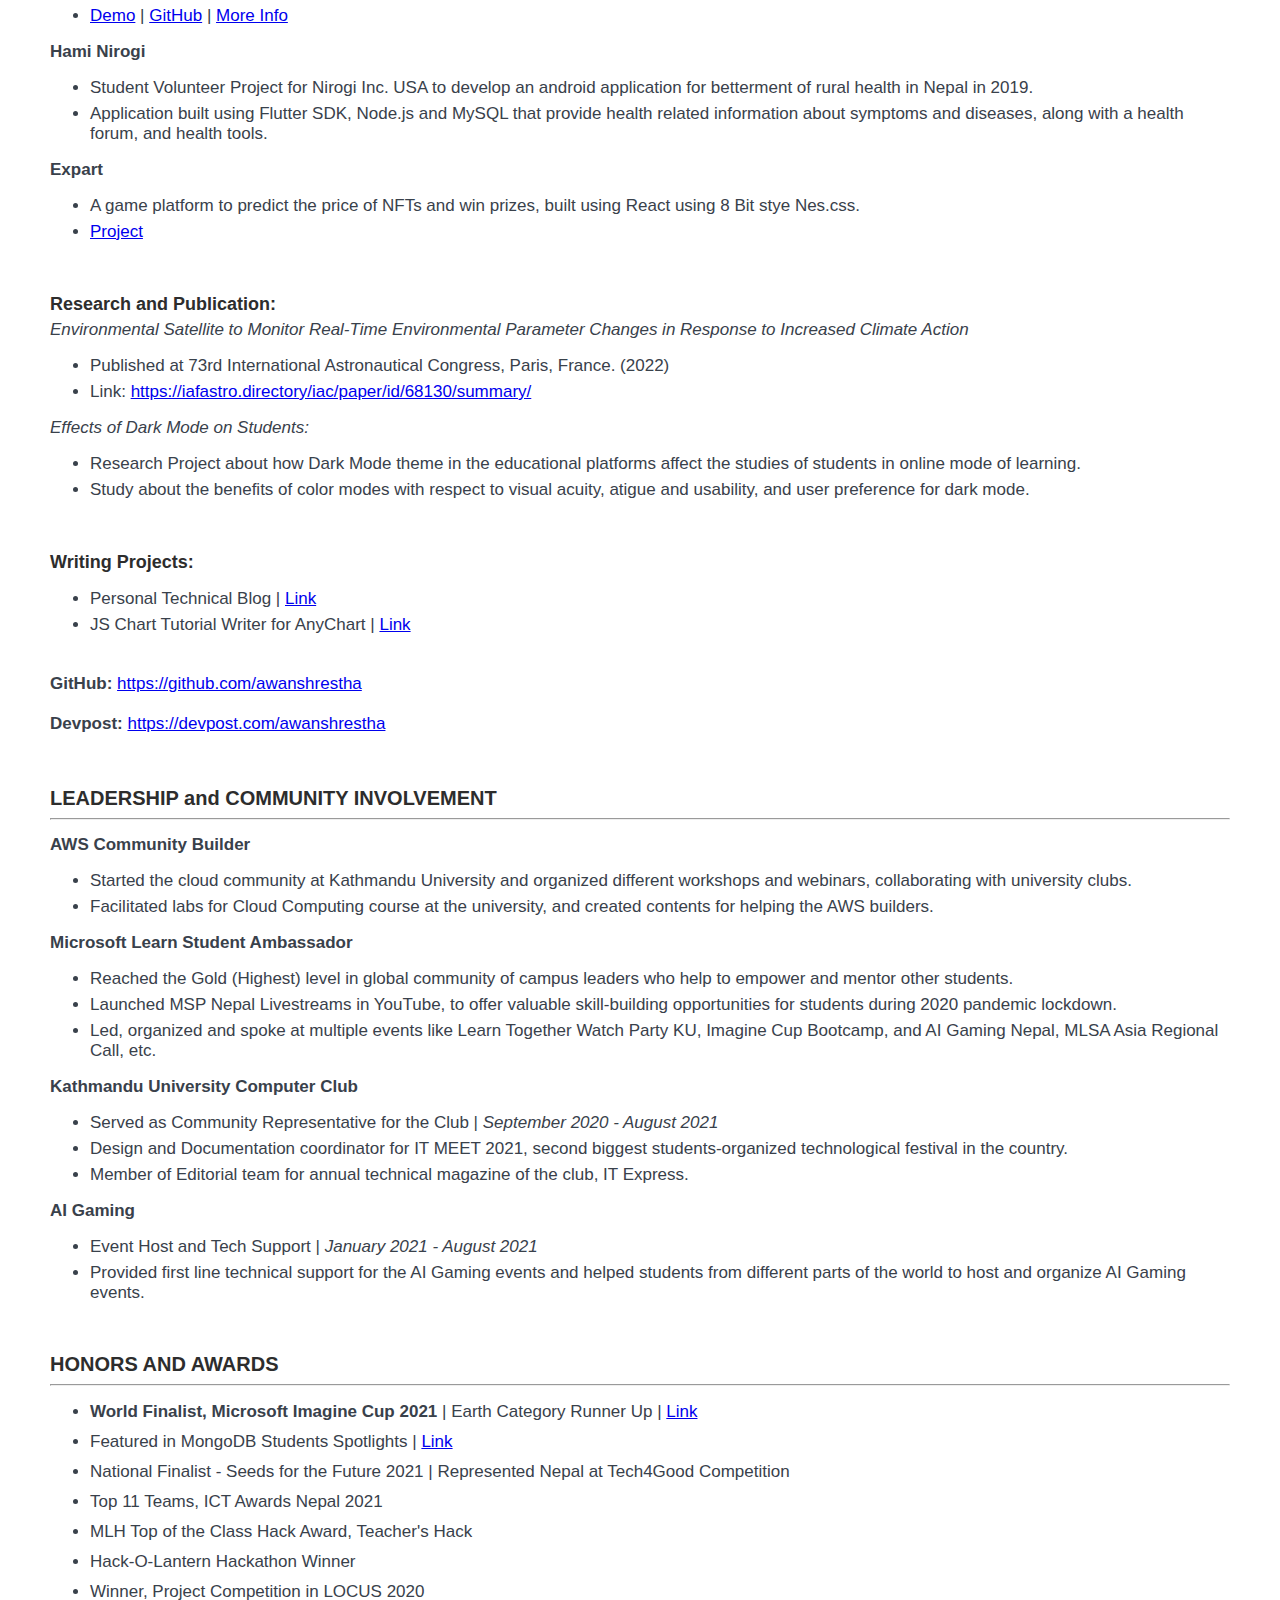
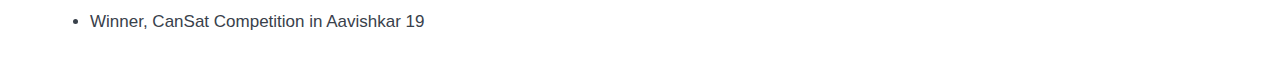
==== commit 1b6ea4b7: "Update index.html" ====
--- a/index.html
+++ b/index.html
@@ -277,7 +277,6 @@
                 <a href="https://expart.me/#/enter" target="_blank">Expart</a>,
                 <a href="https://www.youtube.com/watch?v=NhNpafQDHbs" target="_blank">WebXR</a>,
                 <a href="https://ensat.netlify.app/" target="_blank">EnSat</a>,
-                <a href="https://eontools.com/" target="_blank">Eon Tools</a>,
                 <a href="https://thestudentstories.com/" target="_blank">The Student Stories</a>, etc;
             </p>
             <br>
@@ -514,4 +513,4 @@
     </div>
 </body>
 
-</html>+</html>
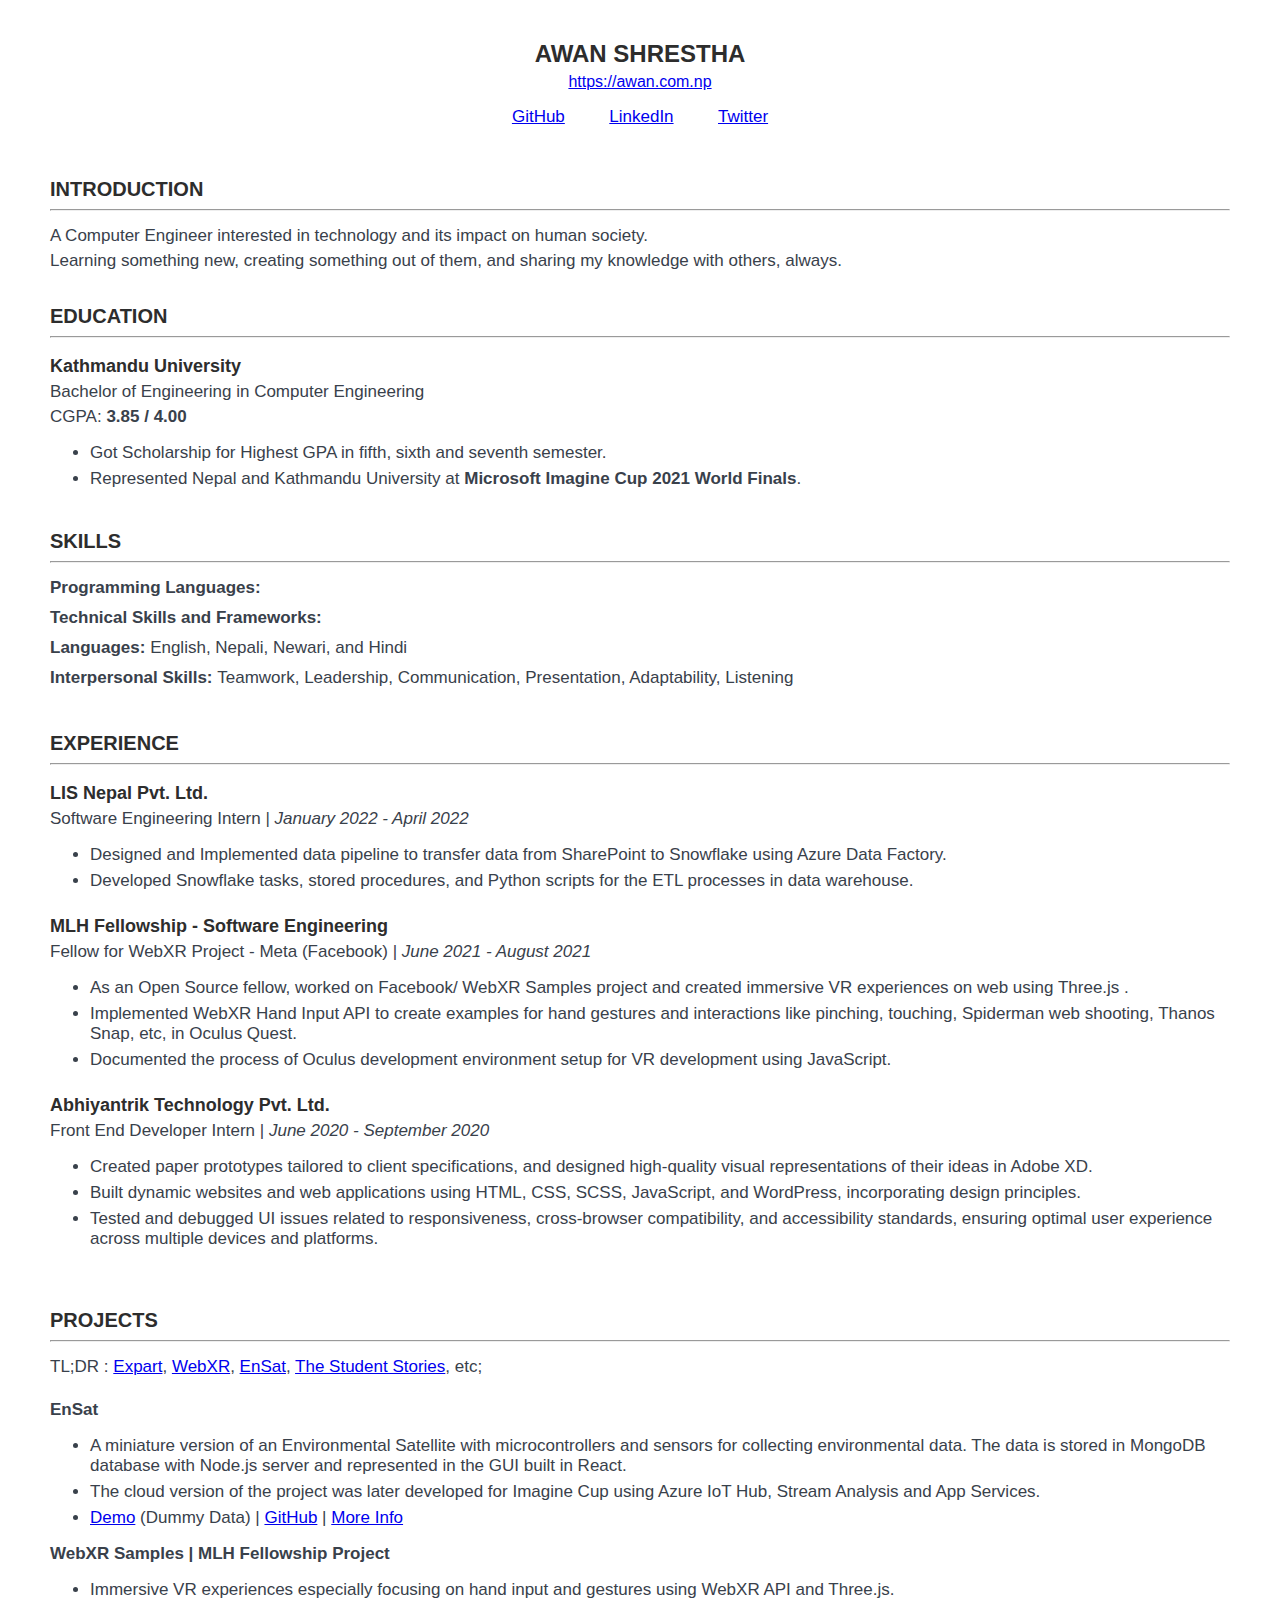
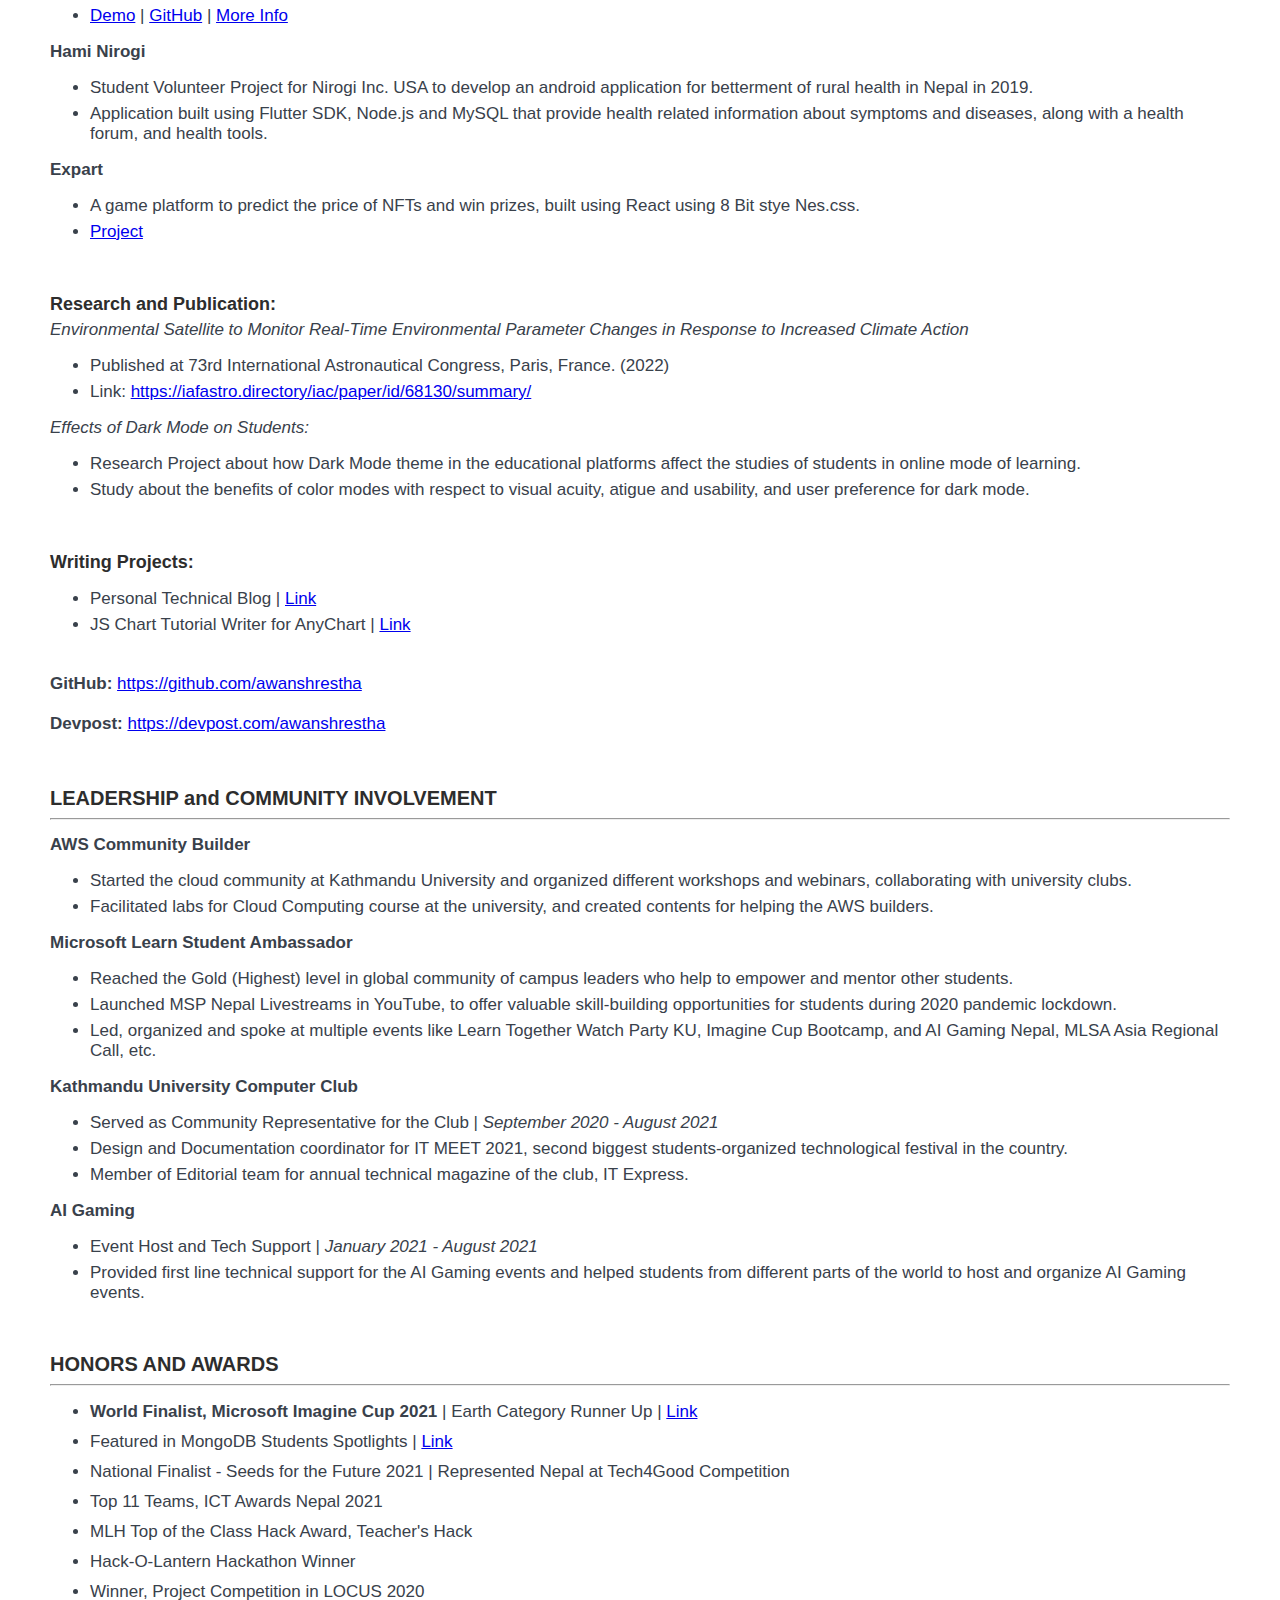
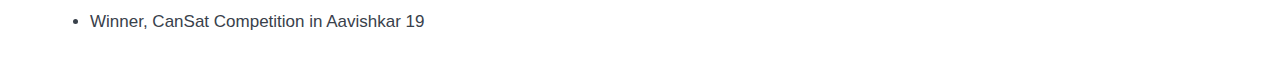
==== commit aacf38fa: "a" ====
--- a/index.html
+++ b/index.html
@@ -161,7 +161,7 @@
             <hr>
             <h3>Kathmandu University</h3>
             <p>
-                Bachelor of Engineering in Computer Engineering | <em>November 2017 - June 2022</em>
+                Bachelor of Engineering in Computer Engineering 
             </p>
             <p>
                 CGPA: <strong>3.85 / 4.00</strong>
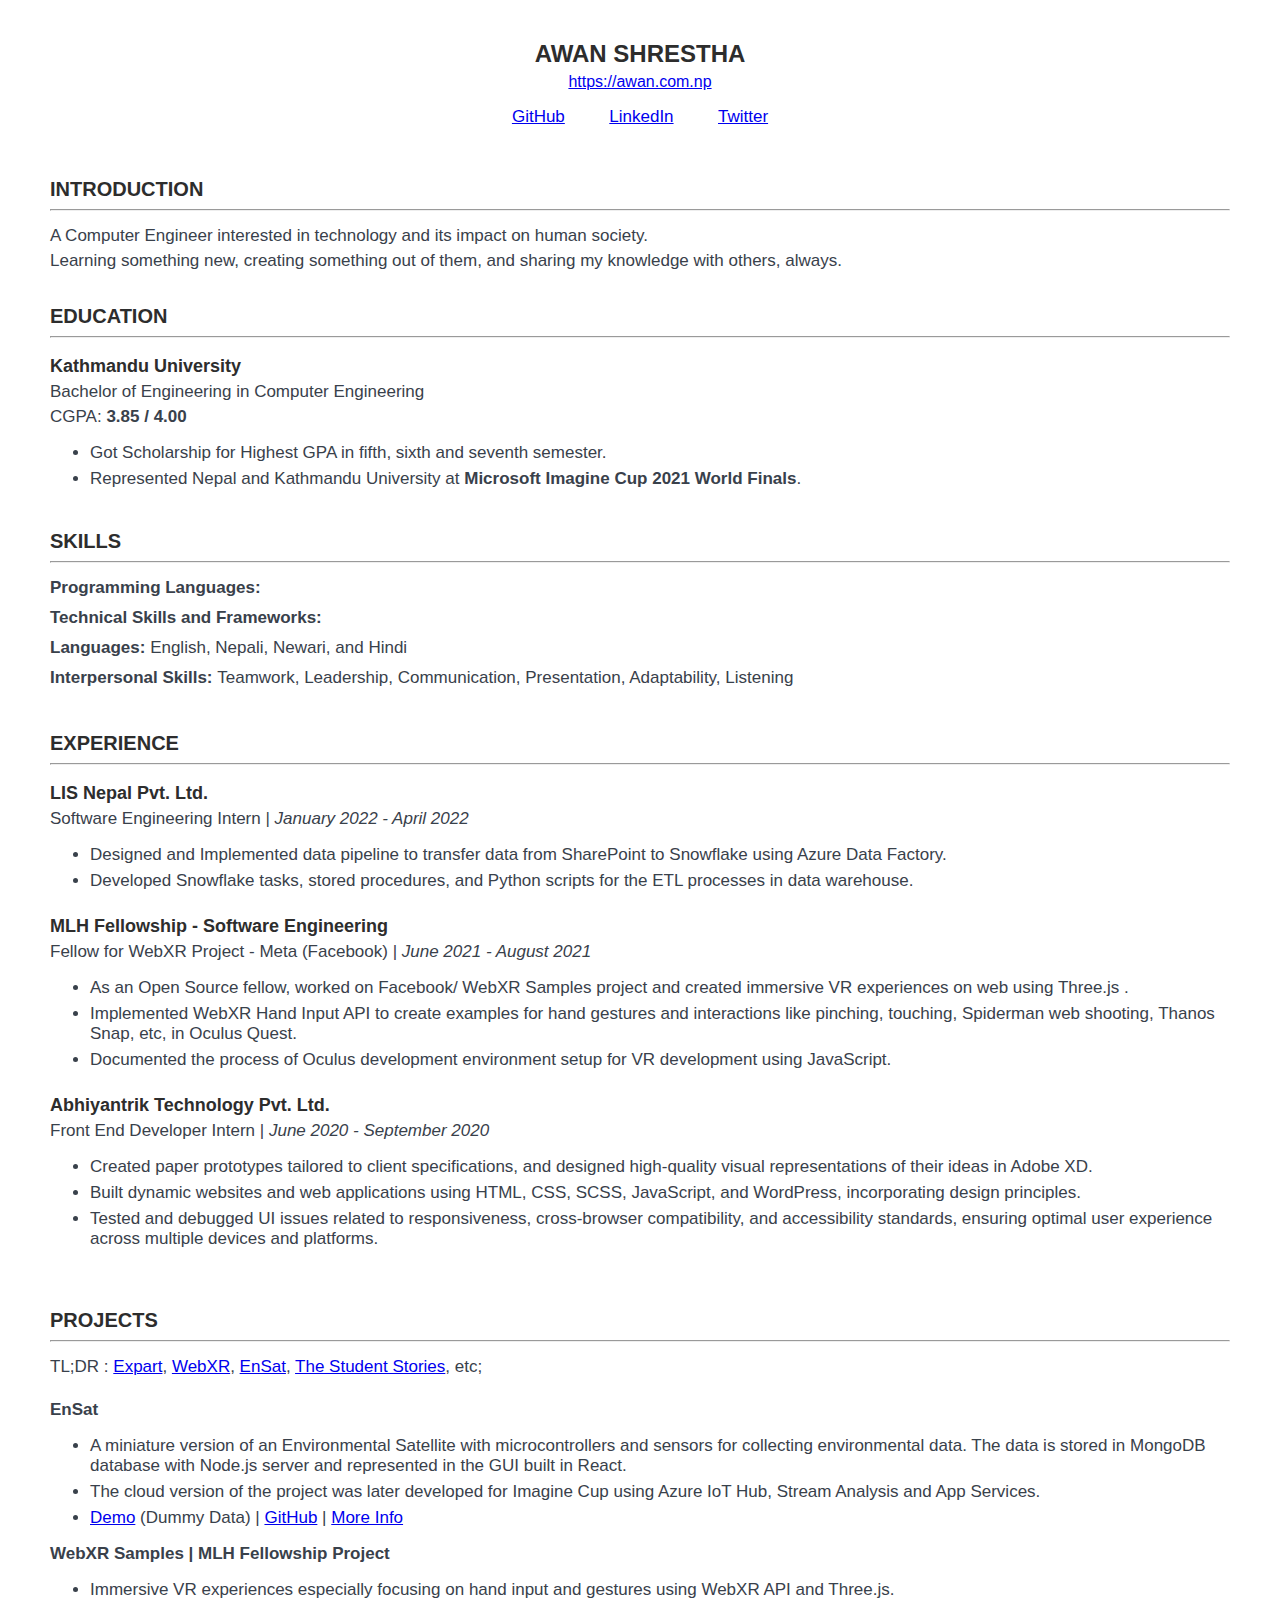
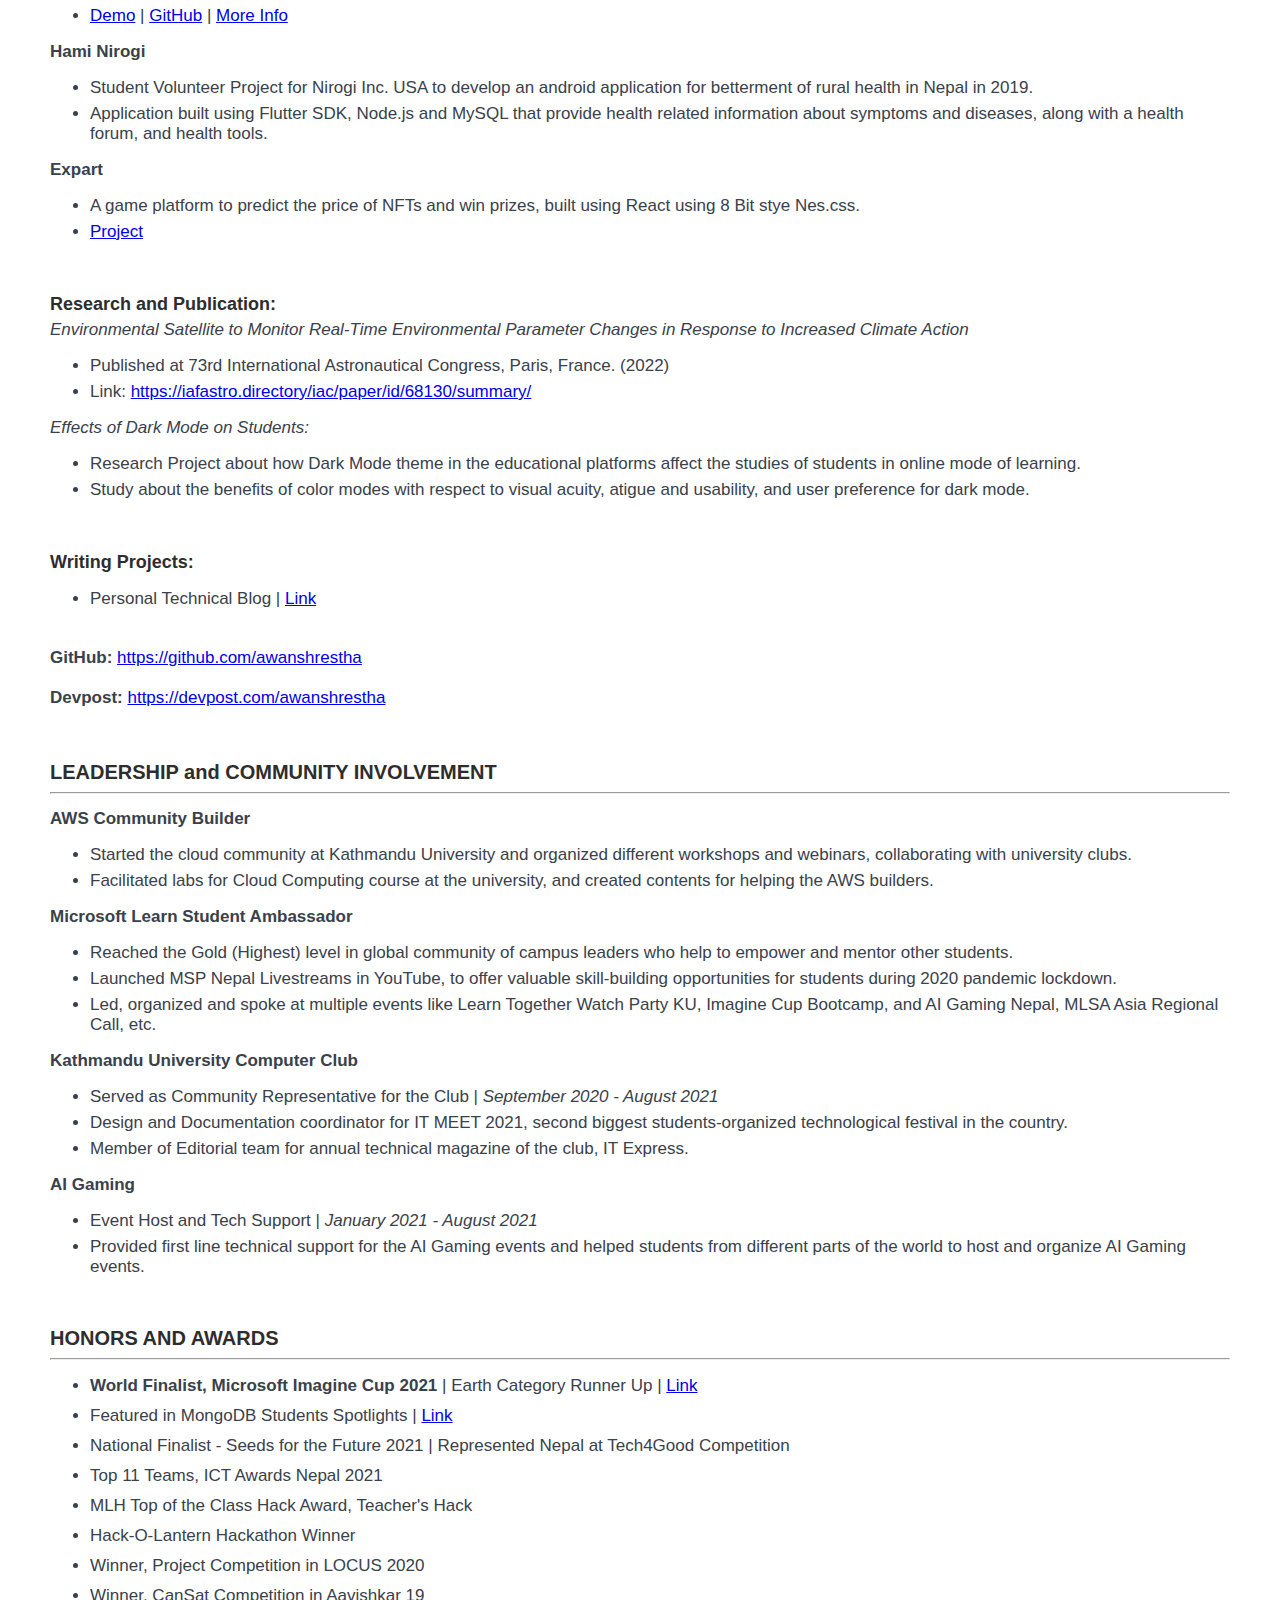
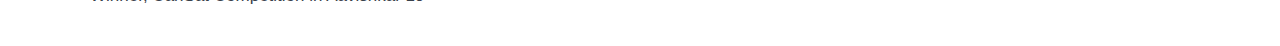
==== commit ead046a9: "Update index.html" ====
--- a/index.html
+++ b/index.html
@@ -386,10 +386,7 @@
                 <li>
                     Personal Technical Blog | <a href="https://awan.com.np/blog/" target="_blank">Link</a>
                 </li>
-                <li>
-                    JS Chart Tutorial Writer for AnyChart | <a href="https://www.anychart.com/blog/?s=awan+shrestha"
-                        target="_blank">Link</a>
-                </li>
+                
             </ul>
             </p>
             <br>
